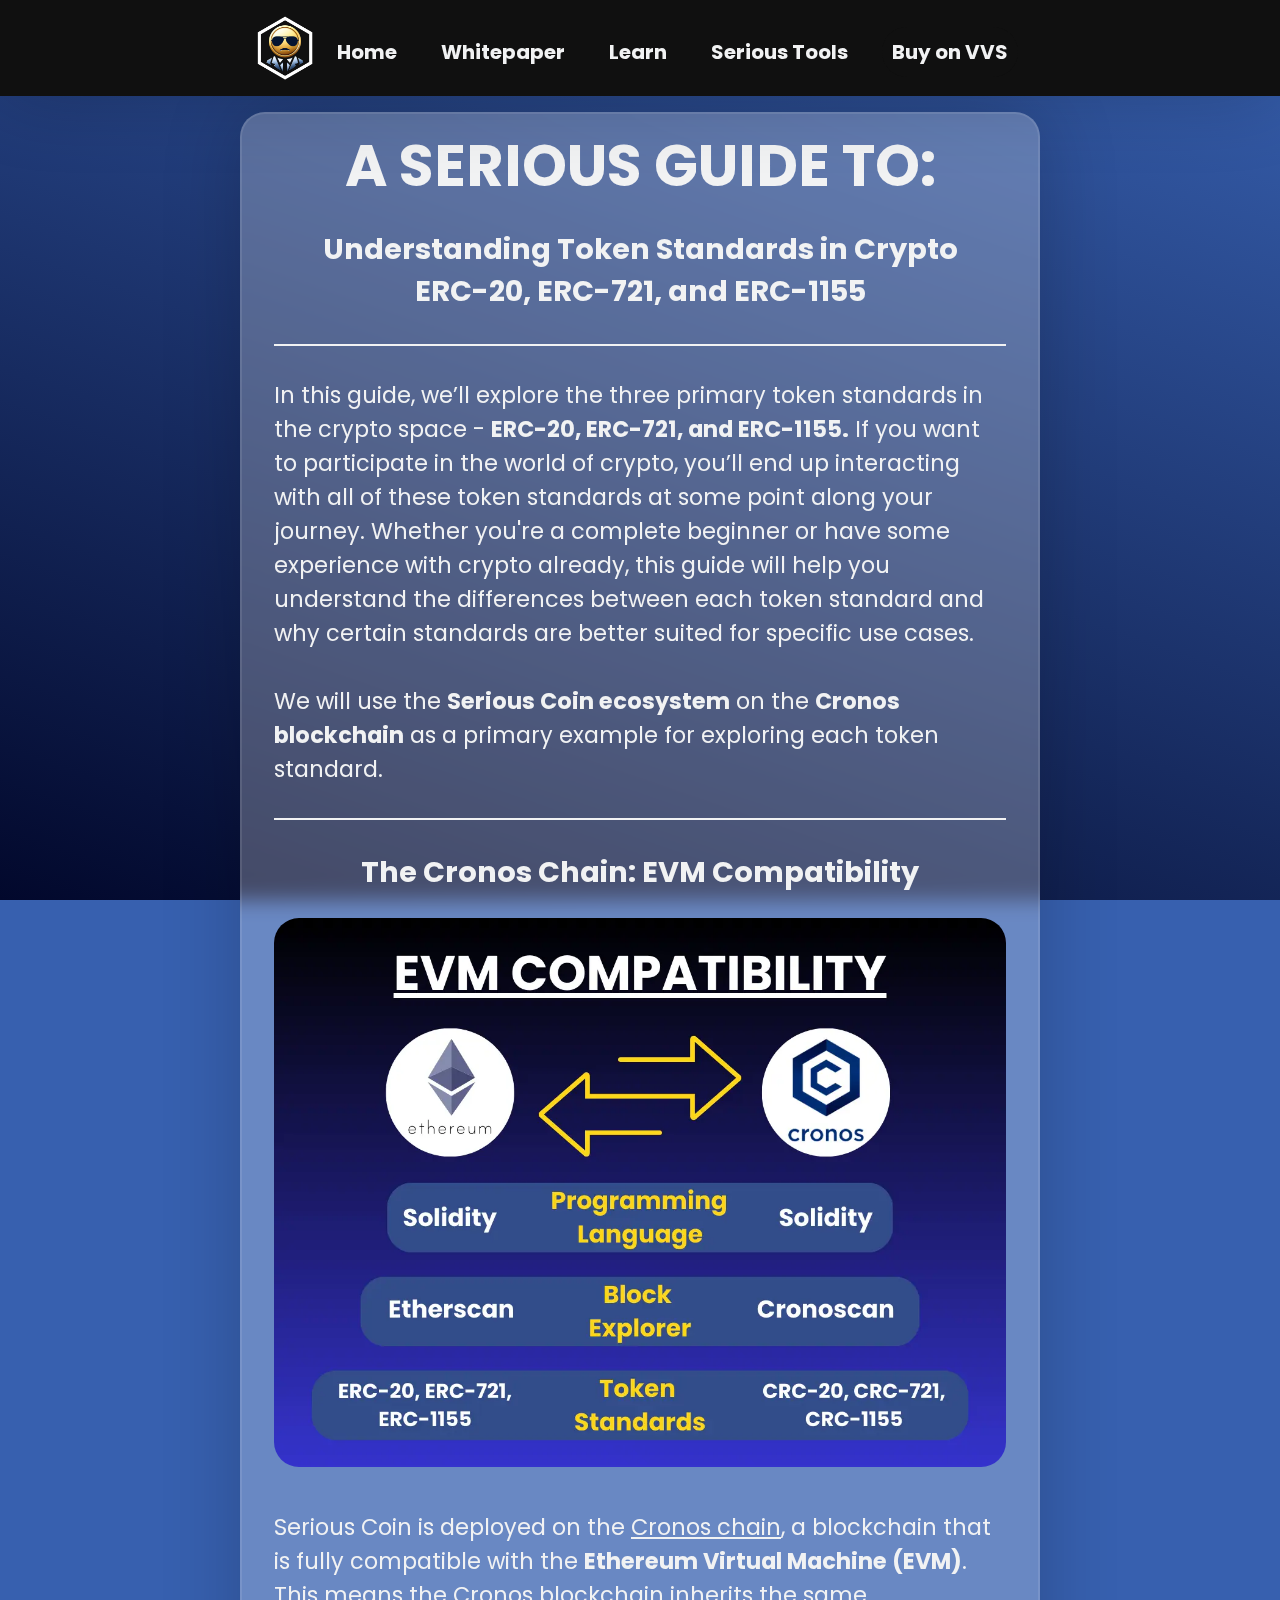
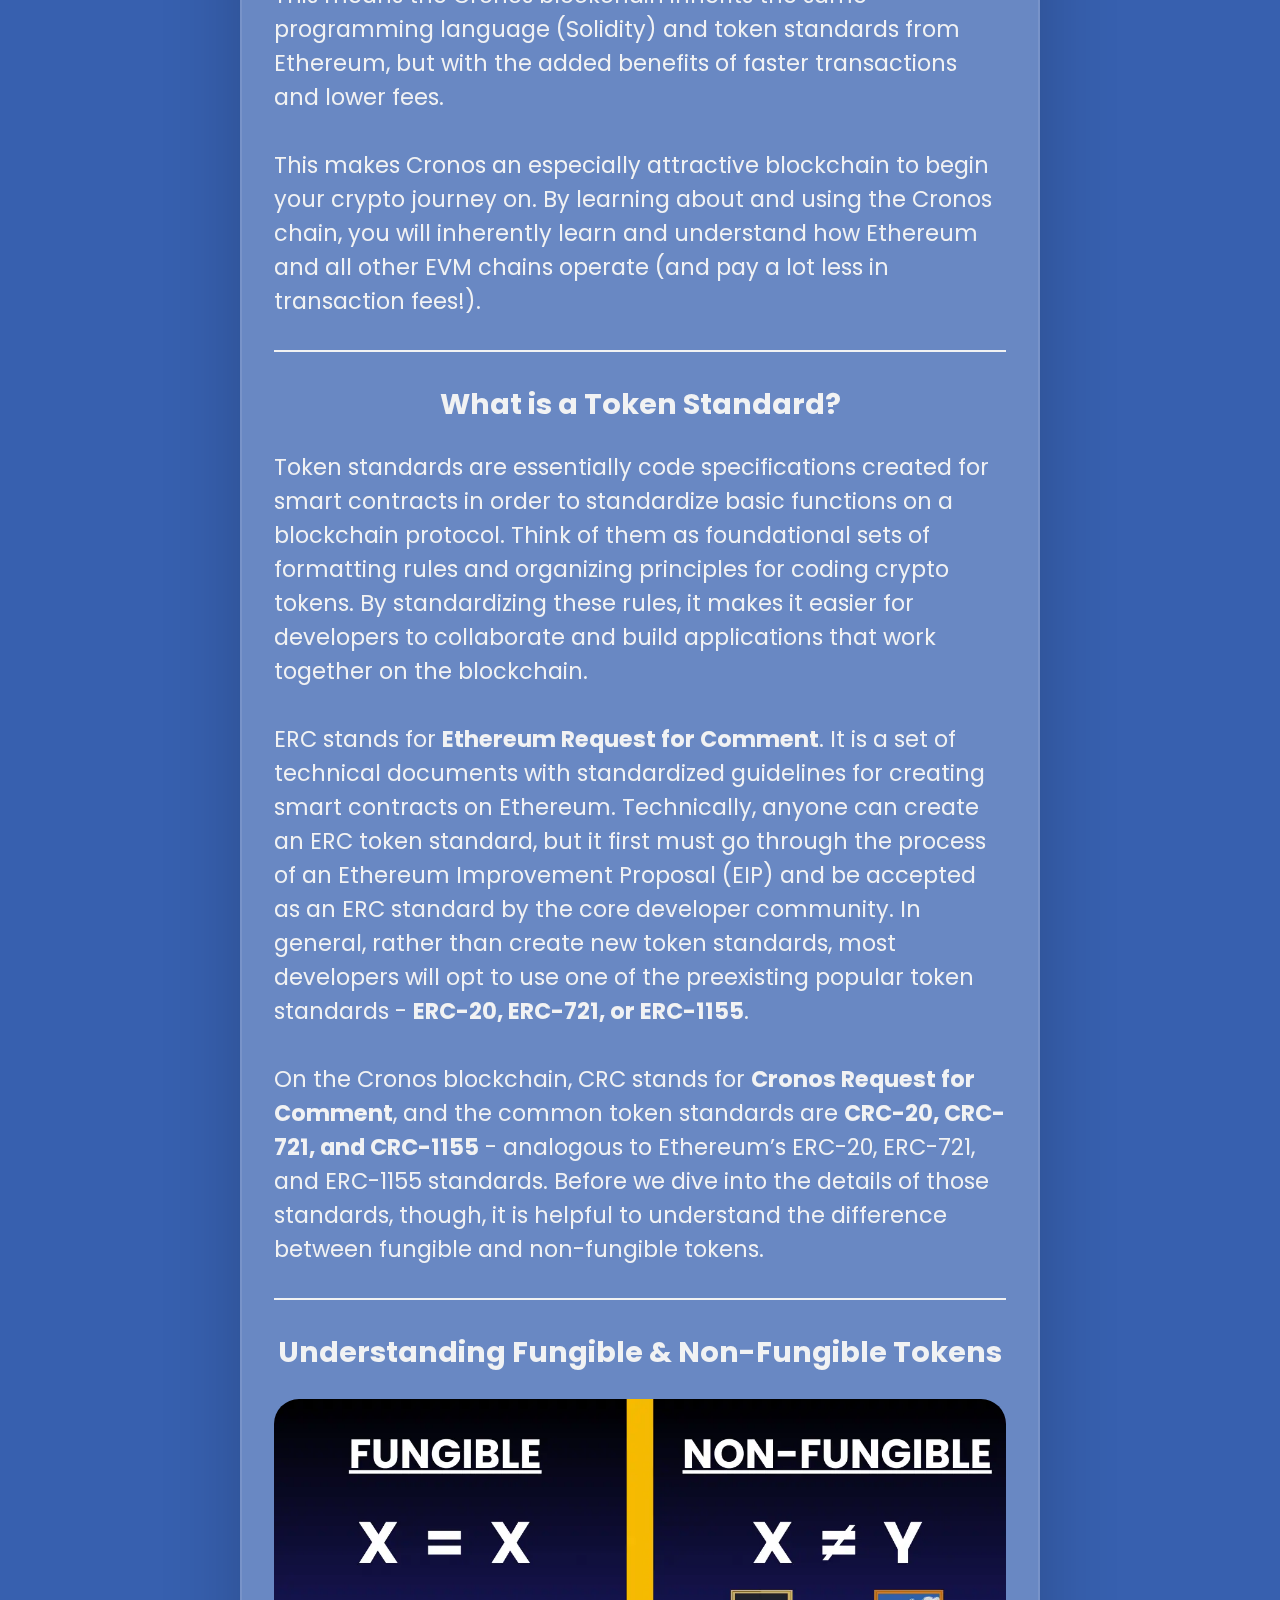
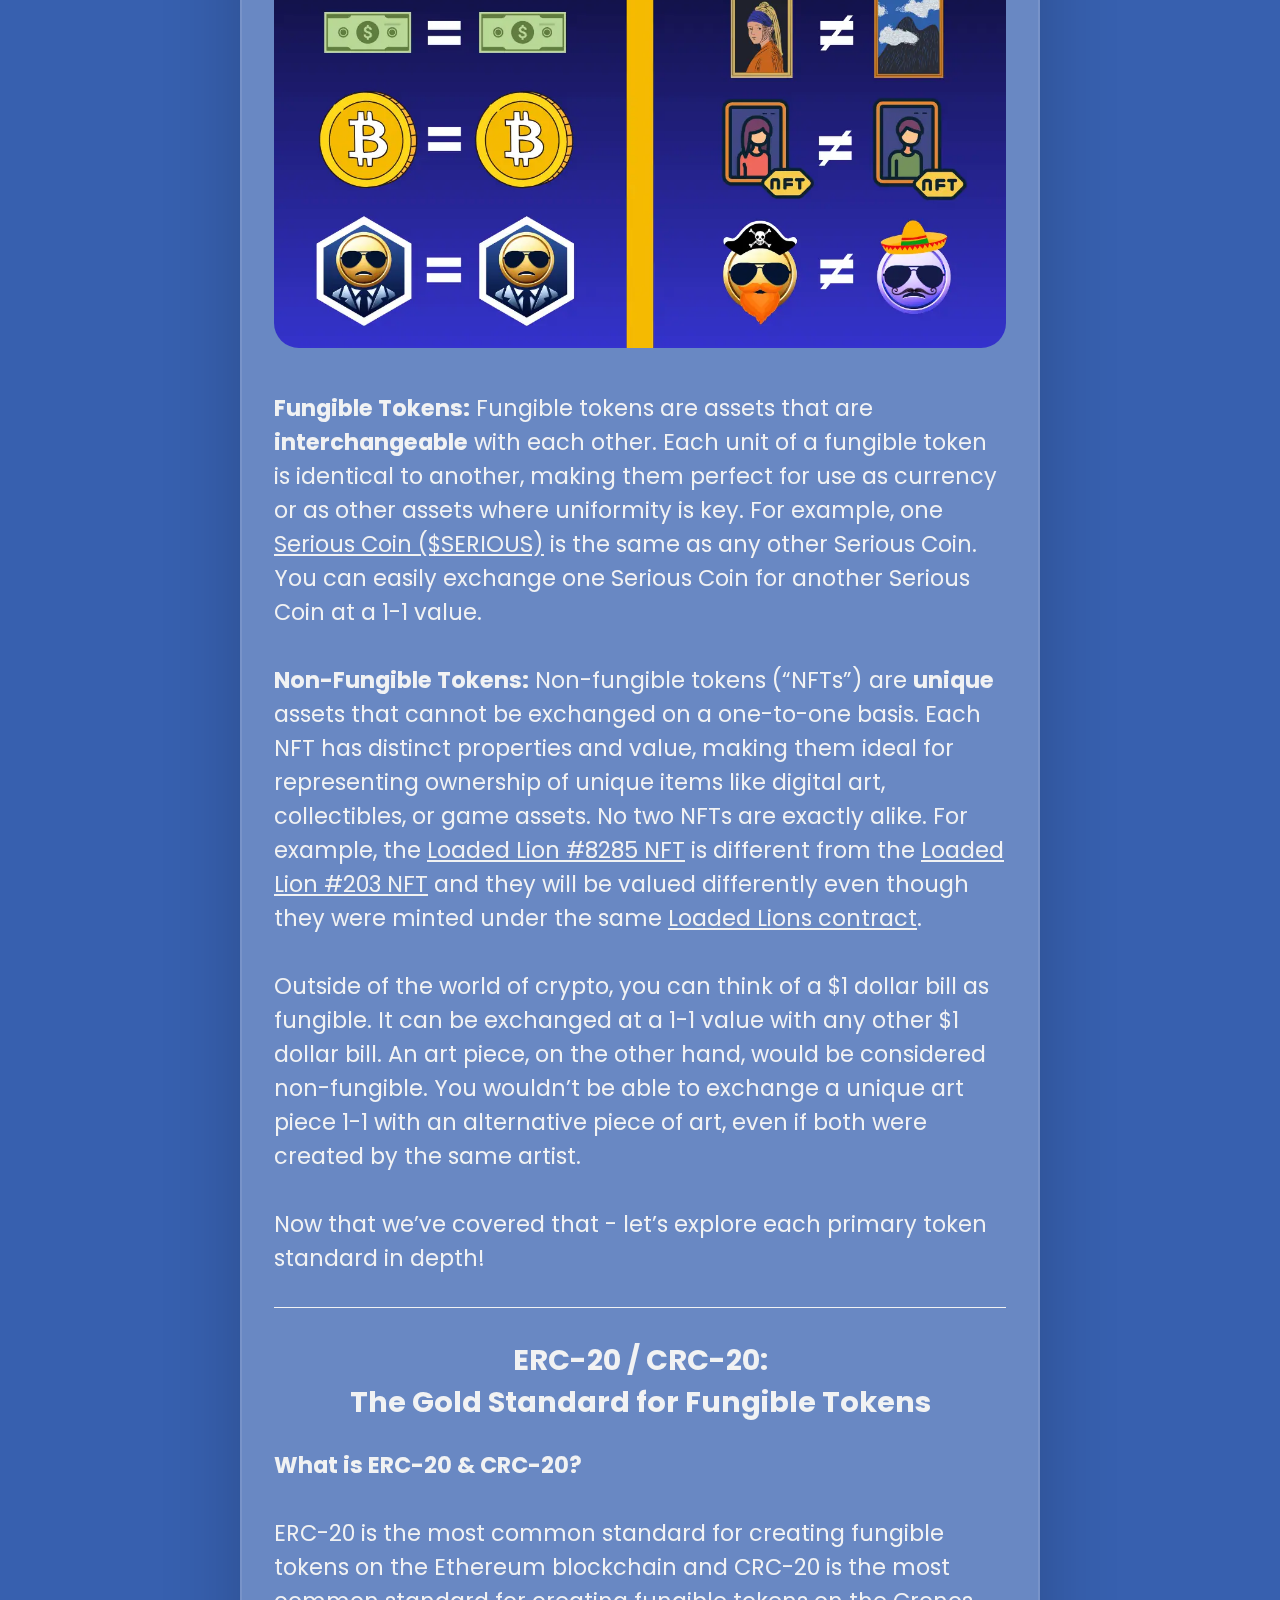
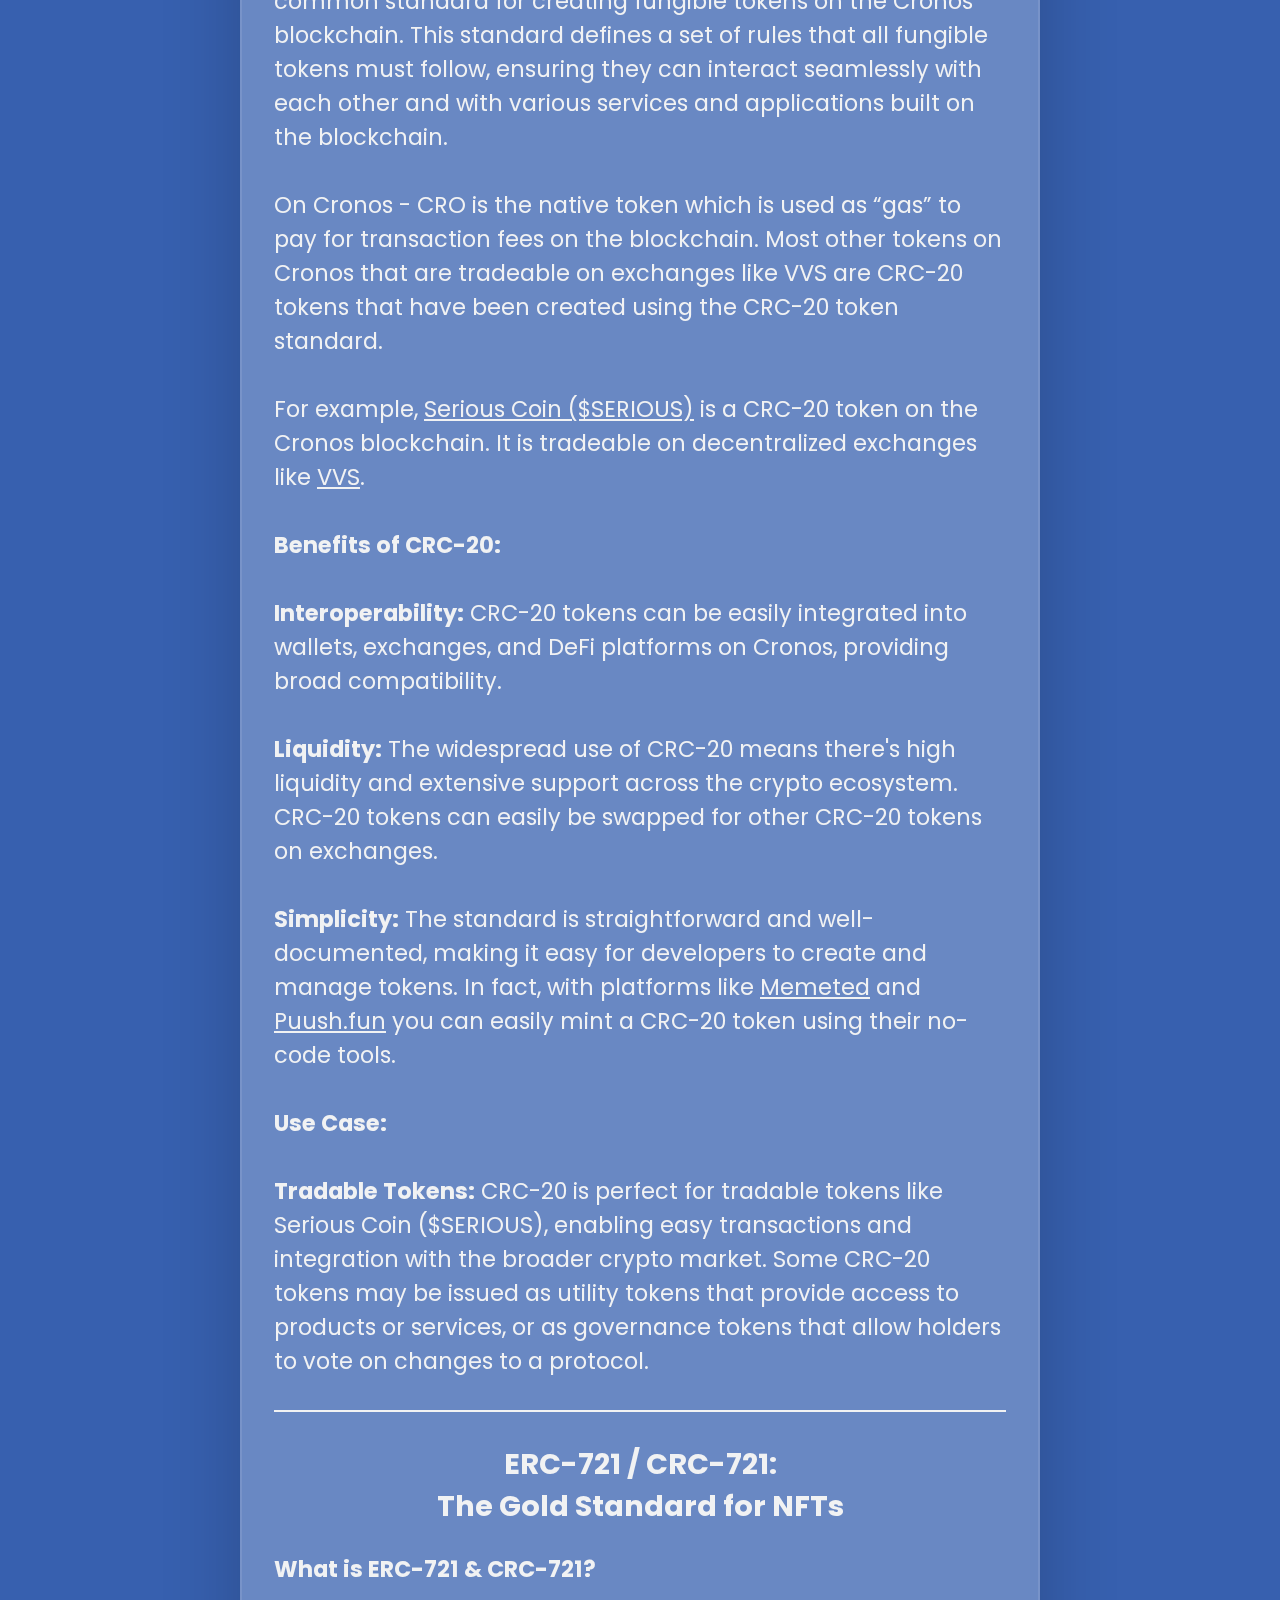
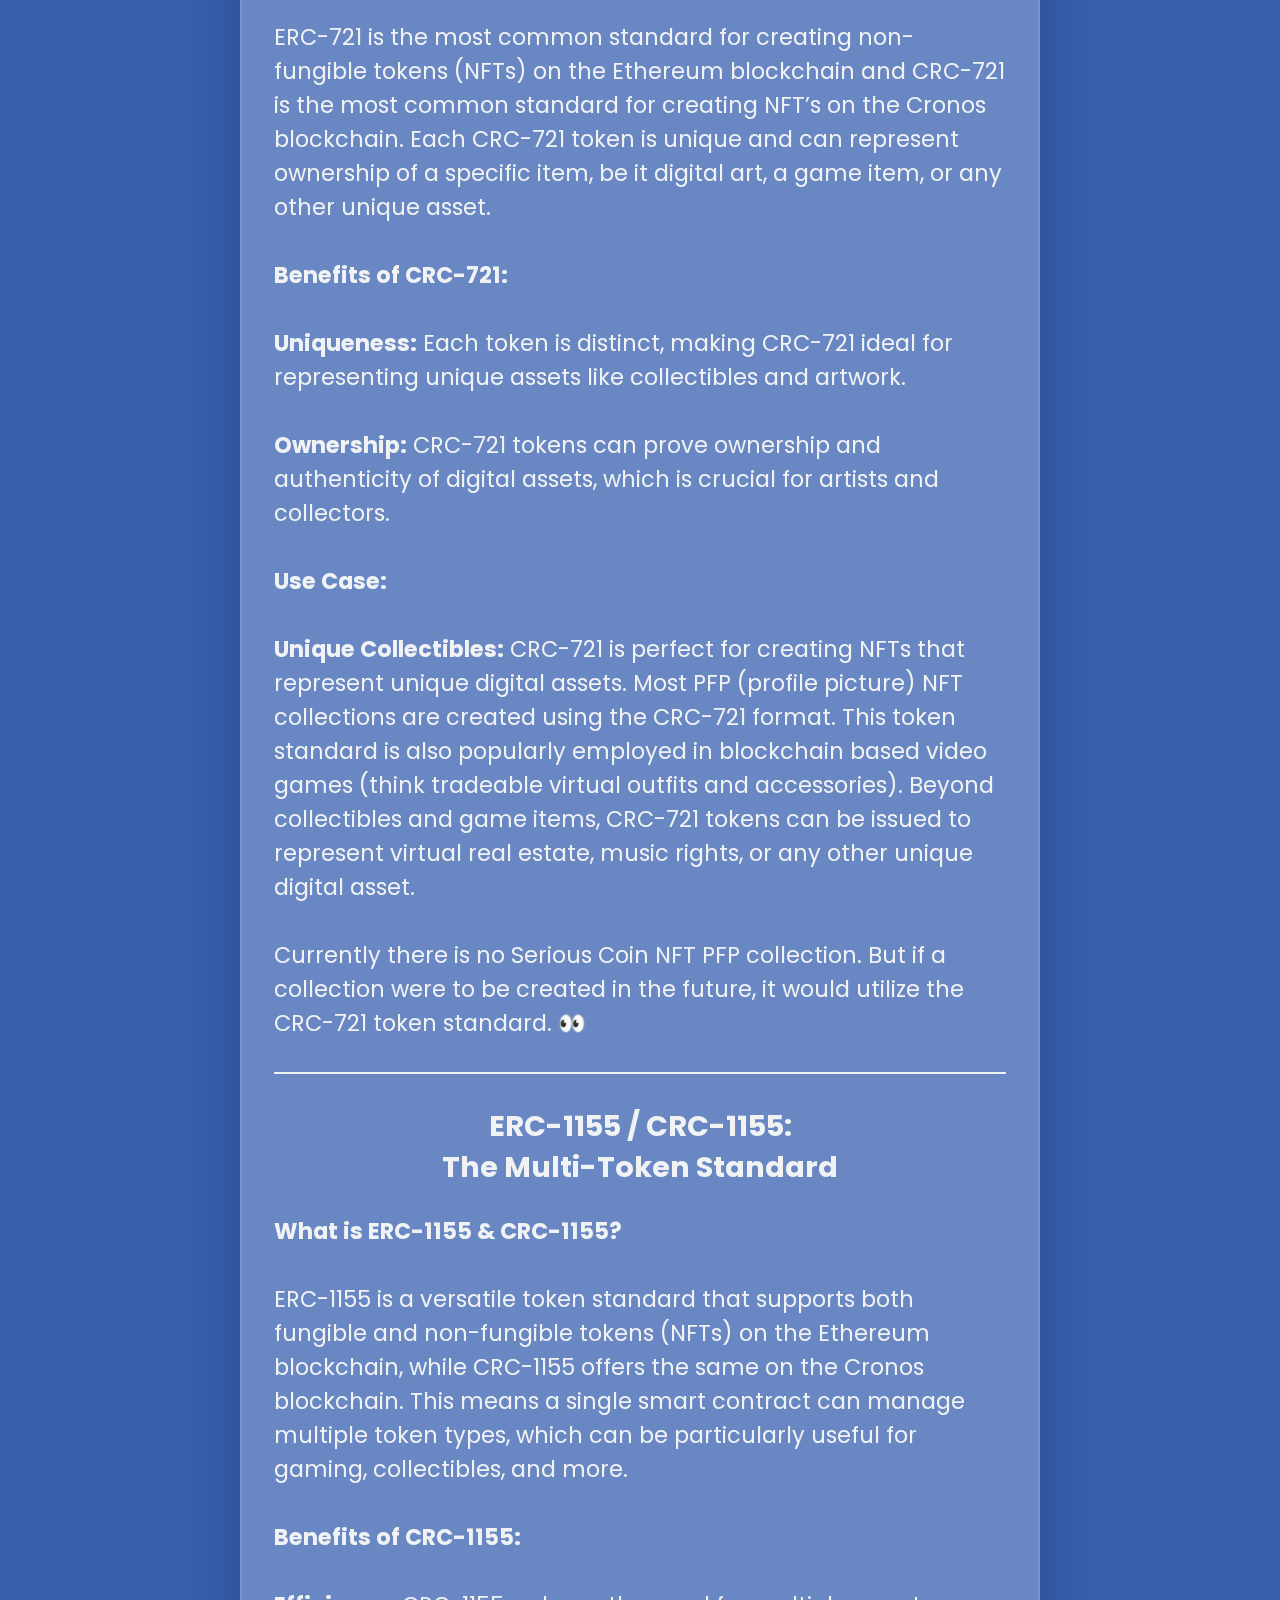
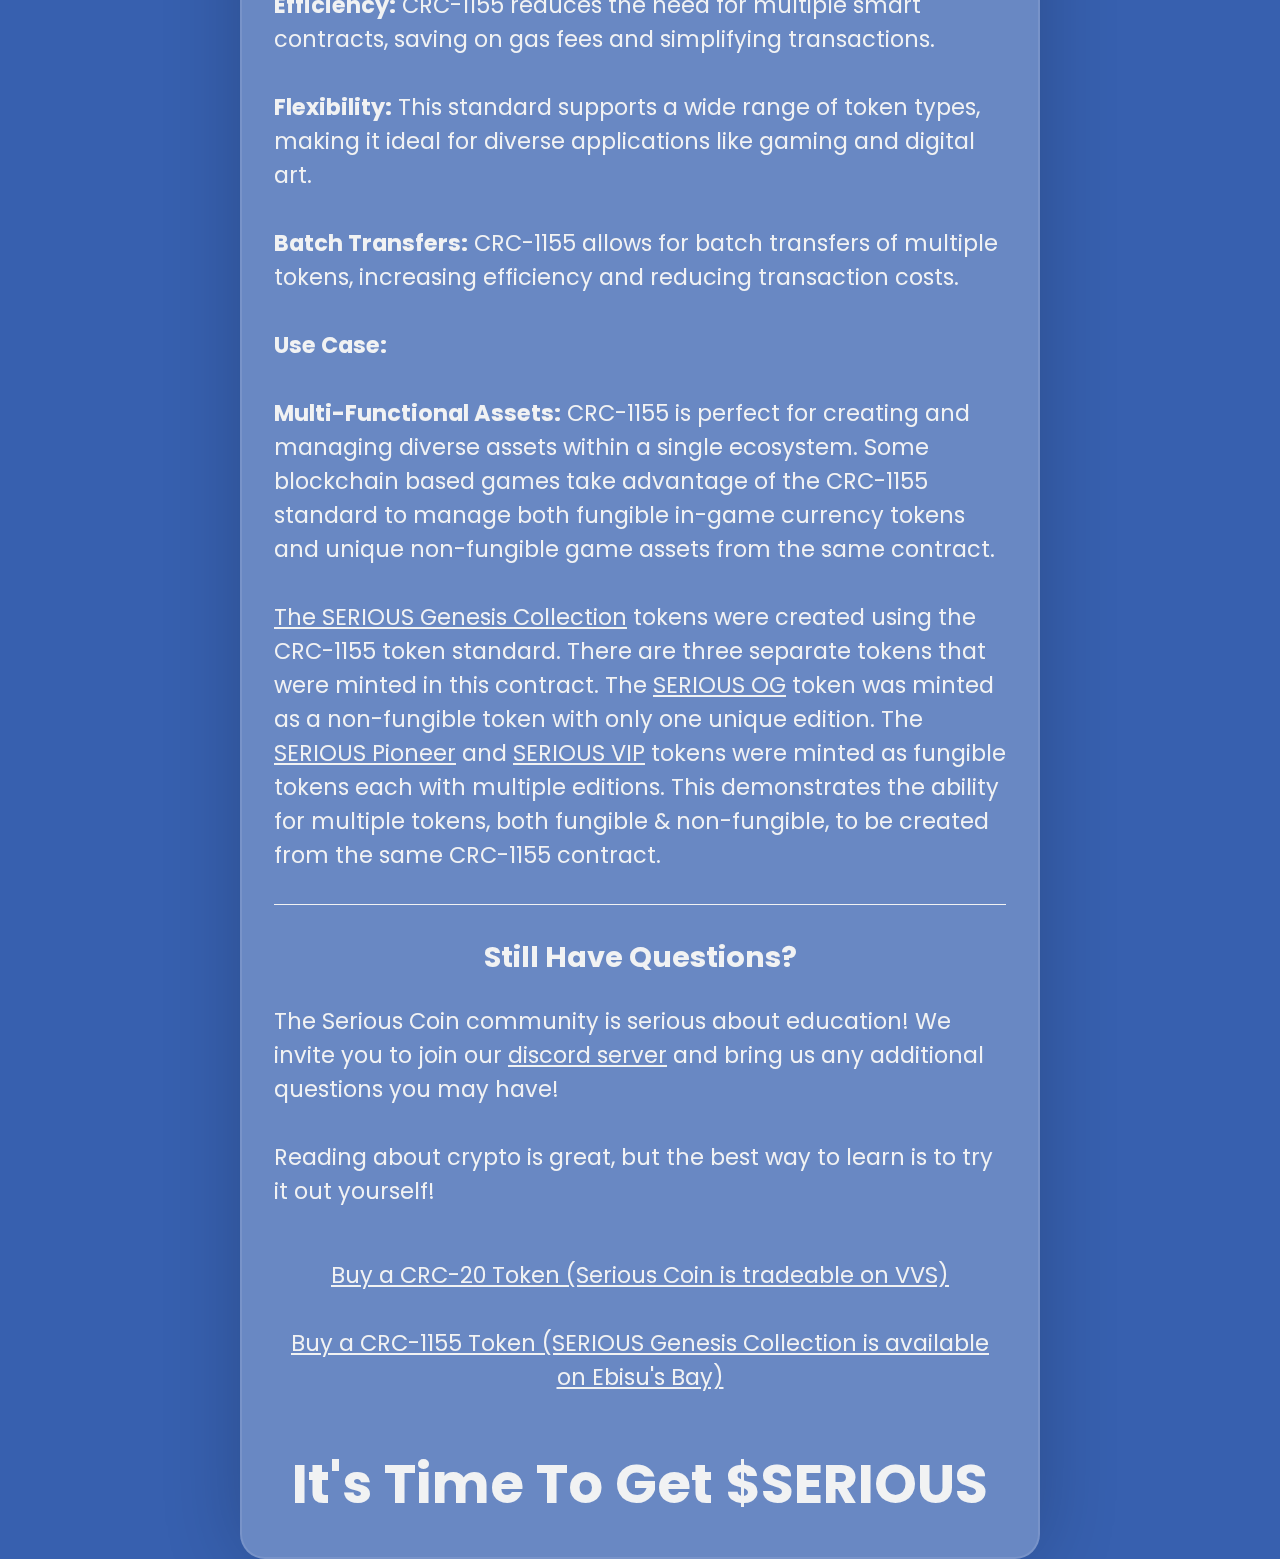
==== learn/index.html @ 3f3d58c5 "Serious Website V2.8" ====
<!DOCTYPE html>
<html lang="en">
  <head>
        <meta charset="UTF-8">
        <meta http-equiv="X-UA-Compatible" content="IE=edge">
        <meta name="viewport" content="width=device-width, initial-scale=1.0">
        <title>Serious Coin</title>

        <!-- Favicon -->
        <link rel="shortcut icon" type="image/x-icon" href="/assets/favicon_io/favicon.ico">
        <!-- Google Fonts -->
        <link href="https://fonts.googleapis.com/css2?family=Poppins:ital,wght@0,300;0,400;0,700;0,800;1,300;1,400;1,700;1,800&display=swap" rel="stylesheet">
        <!-- Google Material Icons -->
        <link rel="stylesheet" href="https://fonts.googleapis.com/css2?family=Material+Symbols+Outlined:opsz,wght,FILL,GRAD@20..48,100..700,0..1,-50..200" />
        <!-- Personal CSS -->
        <link rel="stylesheet" href="/style.css">
  </head>

  <body>
        <!-- NAVIGATION -->
        <nav>
        <a href="/"><img src="/assets/Serious-Web.webp" class="logo"/></a>
        <!-- NAV LINKS -->
        <ul>
            <li class="mobile-nav-links"><a href="/">Home</a></li>
            <li class="mobile-nav-links"><a href="/whitepaper">Whitepaper</a></li>
            <li class="mobile-nav-links active"><a href="/learn">Learn</a></li>
            <li class="mobile-nav-links"><a href="/nft-viewer">NFT Viewer (Beta)</a></li>
            <li class="mobile-nav-links"><a href="/meme-toolkit">Meme Toolkit</a></li>

            <li class="desktop-nav-links"><a href="/">Home</a></li>
            <li class="desktop-nav-links"><a href="/whitepaper">Whitepaper</a></li>
            <li class="desktop-nav-links active"><a href="/learn">Learn</a></li>
            <li class="dropdown">
                <a href="#" class="desktop-nav-links">Serious Tools</a>
                <ul class="dropdown-content">
                    <li><a href="/nft-viewer">NFT Viewer (Beta)</a></li>
                    <li><a href="/meme-toolkit">Meme Toolkit</a></li>
                </ul>
            </li>
            <li class="desktop-nav-links"><a href="https://vvs.finance/swap?inputCurrency=CRO&outputCurrency=0x7E575f50777f5096f323EB063fD80BA447627060" target="_blank" class="glow-on-hover">Buy on VVS</a></li>
        </ul>
        <!-- MOBILE BURGER MENU -->
        <a href="https://vvs.finance/swap?inputCurrency=CRO&outputCurrency=0x7E575f50777f5096f323EB063fD80BA447627060" target="_blank" class=" mobile-nav-buy">Buy on VVS</a>
        <div class="burger">
            <div class="line1"></div>
            <div class="line2"></div>
            <div class="line3"></div>
        </div>
        </nav>

        <div class="page-background"></div>

        <div class="page">
            <div class="whitepaper-section">
                <div class="whitepaper-container">
                    <div class="tokenstandards-title">
                        <h1>A SERIOUS GUIDE TO:</h1>
                        <br>
                        <p><b>Understanding Token Standards in Crypto<br>ERC-20, ERC-721, and ERC-1155</b></p>
                    </div>
                    <div class="whitepaper-divider"></div>
                    <div class="introduction-text">
                        In this guide, we’ll explore the three primary token standards in the crypto space - <b>ERC-20, ERC-721, and ERC-1155.</b>
                        If you want to participate in the world of crypto, you’ll end up interacting with all of these token standards at some point along your journey.
                        Whether you're a complete beginner or have some experience with crypto already, this guide will help you understand the differences between each token standard and why certain standards are better suited for specific use cases.
                        <br><br>
                        We will use the <b>Serious Coin ecosystem</b> on the <b>Cronos blockchain</b> as a primary example for exploring each token standard. 
                    </div>
                    <div class="whitepaper-divider"></div>
                    <div class="tokenstandards-title">
                        <b>The Cronos Chain: EVM Compatibility</b>
                    </div>
                    <br>
                    <div class="introduction-text">
                        <img class="learn-image" src="/assets/serious-learn-evmcompatibility.webp">
                        <br><br>
                        Serious Coin is deployed on the <a href="https://cronos.org/" target="_blank">Cronos chain</a>, a blockchain that is fully compatible with the <b>Ethereum Virtual Machine (EVM)</b>.
                        This means the Cronos blockchain inherits the same programming language (Solidity) and token standards from Ethereum, but with the added benefits of faster transactions and lower fees. 
                        <br><br>
                        This makes Cronos an especially attractive blockchain to begin your crypto journey on.
                        By learning about and using the Cronos chain, you will inherently learn and understand how Ethereum and all other EVM chains operate (and pay a lot less in transaction fees!). 
                    </div>
                    <div class="whitepaper-divider"></div>
                    <div class="tokenstandards-title">
                        <b>What is a Token Standard?</b>
                    </div>
                    <br>
                    <div class="introduction-text">
                        Token standards are essentially code specifications created for smart contracts in order to standardize basic functions on a blockchain protocol.
                        Think of them as foundational sets of formatting rules and organizing principles for coding crypto tokens.
                        By standardizing these rules, it makes it easier for developers to collaborate and build applications that work together on the blockchain. 
                        <br><br>
                        ERC stands for <b>Ethereum Request for Comment</b>.
                        It is a set of technical documents with standardized guidelines for creating smart contracts on Ethereum.
                        Technically, anyone can create an ERC token standard, but it first must go through the process of an Ethereum Improvement Proposal (EIP) and be accepted as an ERC standard by the core developer community.
                        In general, rather than create new token standards, most developers will opt to use one of the preexisting popular token standards - <b>ERC-20, ERC-721, or ERC-1155</b>. 
                        <br><br>
                        On the Cronos blockchain, CRC stands for <b>Cronos Request for Comment</b>, and the common token standards are <b>CRC-20, CRC-721, and CRC-1155</b> - analogous to Ethereum’s ERC-20, ERC-721, and ERC-1155 standards.
                        Before we dive into the details of those standards, though, it is helpful to understand the difference between fungible and non-fungible tokens. 
                    </div>
                    <div class="whitepaper-divider"></div>
                    <div class="tokenstandards-title">
                        <b>Understanding Fungible & Non-Fungible Tokens</b>
                    </div>
                    <br>
                    <div class="introduction-text">
                        <img class="learn-image" src="/assets/serious-learn-fungibility.webp">
                        <br><br>
                        <b>Fungible Tokens:</b> Fungible tokens are assets that are <b>interchangeable</b> with each other.
                        Each unit of a fungible token is identical to another, making them perfect for use as currency or as other assets where uniformity is key.
                        For example, one <a href="https://cronoscan.com/token/0x7e575f50777f5096f323eb063fd80ba447627060" target="_blank">Serious Coin ($SERIOUS)</a> is the same as any other Serious Coin. You can easily exchange one Serious Coin for another Serious Coin at a 1-1 value.
                        <br><br>
                        <b>Non-Fungible Tokens:</b> Non-fungible tokens (“NFTs”) are <b>unique</b> assets that cannot be exchanged on a one-to-one basis.
                        Each NFT has distinct properties and value, making them ideal for representing ownership of unique items like digital art, collectibles, or game assets.
                        No two NFTs are exactly alike. For example, the <a href="https://cronoscan.com/nft/0xea1635a0e9344d933df42c0fd494d39bce865dc4/8285" target="_blank">Loaded Lion #8285 NFT</a> is different from the <a href="https://cronoscan.com/nft/0xea1635a0e9344d933df42c0fd494d39bce865dc4/203" target="_blank">Loaded Lion #203 NFT</a> and they will be valued differently even though they were minted under the same <a href="https://cronoscan.com/token/0xea1635a0e9344d933df42c0fd494d39bce865dc4" target="_blank">Loaded Lions contract</a>.
                        <br><br>
                        Outside of the world of crypto, you can think of a $1 dollar bill as fungible.
                        It can be exchanged at a 1-1 value with any other $1 dollar bill. An art piece, on the other hand, would be considered non-fungible.
                        You wouldn’t be able to exchange a unique art piece 1-1 with an alternative piece of art, even if both were created by the same artist. 
                        <br><br>
                        Now that we’ve covered that - let’s explore each primary token standard in depth!
                    </div>
                    <div class="whitepaper-divider"></div>
                    <div class="tokenstandards-title">
                        <b>ERC-20 / CRC-20:<br>The Gold Standard for Fungible Tokens</b>
                    </div>
                    <br>
                    <div class="introduction-text">
                        <b>What is ERC-20 & CRC-20?</b>
                        <br><br>
                        ERC-20 is the most common standard for creating fungible tokens on the Ethereum blockchain and CRC-20 is the most common standard for creating fungible tokens on the Cronos blockchain.
                        This standard defines a set of rules that all fungible tokens must follow, ensuring they can interact seamlessly with each other and with various services and applications built on the blockchain.
                        <br><br>
                        On Cronos - CRO is the native token which is used as “gas” to pay for transaction fees on the blockchain.
                        Most other tokens on Cronos that are tradeable on exchanges like VVS are CRC-20 tokens that have been created using the CRC-20 token standard.
                        <br><br>
                        For example, <a href="https://cronoscan.com/token/0x7e575f50777f5096f323eb063fd80ba447627060" target="_blank">Serious Coin ($SERIOUS)</a> is a CRC-20 token on the Cronos blockchain.
                        It is tradeable on decentralized exchanges like <a href="https://vvs.finance/swap?inputCurrency=CRO&outputCurrency=0x7E575f50777f5096f323EB063fD80BA447627060" target="_blank">VVS</a>. 
                        <br><br>
                        <b>Benefits of CRC-20:</b>
                        <br><br>
                        <b>Interoperability:</b> CRC-20 tokens can be easily integrated into wallets, exchanges, and DeFi platforms on Cronos, providing broad compatibility.
                        <br><br>
                        <b>Liquidity:</b> The widespread use of CRC-20 means there's high liquidity and extensive support across the crypto ecosystem. CRC-20 tokens can easily be swapped for other CRC-20 tokens on exchanges.
                        <br><br>
                        <b>Simplicity:</b> The standard is straightforward and well-documented, making it easy for developers to create and manage tokens. In fact, with platforms like <a href="https://minted.network/memeted/" target="_blank">Memeted</a> and <a href="https://www.puush.fun/" target="_blank">Puush.fun</a> you can easily mint a CRC-20 token using their no-code tools.
                        <br><br>
                        <b>Use Case:</b>
                        <br><br>
                        <b>Tradable Tokens:</b> CRC-20 is perfect for tradable tokens like Serious Coin ($SERIOUS), enabling easy transactions and integration with the broader crypto market.
                        Some CRC-20 tokens may be issued as utility tokens that provide access to products or services, or as governance tokens that allow holders to vote on changes to a protocol. 
                    </div>
                    <div class="whitepaper-divider"></div>
                    <div class="tokenstandards-title">
                        <b>ERC-721 / CRC-721:<br>The Gold Standard for NFTs</b>
                    </div>
                    <br>
                    <div class="introduction-text">
                        <b>What is ERC-721 & CRC-721?</b>
                        <br><br>
                        ERC-721 is the most common standard for creating non-fungible tokens (NFTs) on the Ethereum blockchain and CRC-721 is the most common standard for creating NFT’s on the Cronos blockchain.
                        Each CRC-721 token is unique and can represent ownership of a specific item, be it digital art, a game item, or any other unique asset.
                        <br><br>
                        <b>Benefits of CRC-721:</b>
                        <br><br>
                        <b>Uniqueness:</b> Each token is distinct, making CRC-721 ideal for representing unique assets like collectibles and artwork.
                        <br><br>
                        <b>Ownership:</b> CRC-721 tokens can prove ownership and authenticity of digital assets, which is crucial for artists and collectors.
                        <br><br>
                        <b>Use Case:</b>
                        <br><br>
                        <b>Unique Collectibles:</b> CRC-721 is perfect for creating NFTs that represent unique digital assets. Most PFP (profile picture) NFT collections are created using the CRC-721 format. This token standard is also popularly employed in blockchain based video games (think tradeable virtual outfits and accessories). Beyond collectibles and game items, CRC-721 tokens can be issued to represent virtual real estate, music rights, or any other unique digital asset.
                        <br><br>
                        Currently there is no Serious Coin NFT PFP collection. But if a collection were to be created in the future, it would utilize the CRC-721 token standard. 👀
                    </div>
                    <div class="whitepaper-divider"></div>
                    <div class="tokenstandards-title">
                        <b>ERC-1155 / CRC-1155:<br>The Multi-Token Standard</b>
                    </div>
                    <br>
                    <div class="introduction-text">
                        <b>What is ERC-1155 & CRC-1155?</b>
                        <br><br>
                        ERC-1155 is a versatile token standard that supports both fungible and non-fungible tokens (NFTs) on the Ethereum blockchain, while CRC-1155 offers the same on the Cronos blockchain.
                        This means a single smart contract can manage multiple token types, which can be particularly useful for gaming, collectibles, and more.
                        <br><br>
                        <b>Benefits of CRC-1155:</b>
                        <br><br>
                        <b>Efficiency:</b> CRC-1155 reduces the need for multiple smart contracts, saving on gas fees and simplifying transactions.
                        <br><br>
                        <b>Flexibility:</b> This standard supports a wide range of token types, making it ideal for diverse applications like gaming and digital art.
                        <br><br>
                        <b>Batch Transfers:</b> CRC-1155 allows for batch transfers of multiple tokens, increasing efficiency and reducing transaction costs.
                        <br><br>
                        <b>Use Case:</b>
                        <br><br>
                        <b>Multi-Functional Assets:</b> CRC-1155 is perfect for creating and managing diverse assets within a single ecosystem. Some blockchain based games take advantage of the CRC-1155 standard to manage both fungible in-game currency tokens and unique non-fungible game assets from the same contract.
                        <br><br>
                        <a href="https://cronos.nftscan.com/0x4dd46c54e2344e8d9ee9a054b2e13f2ceb1f7125?module=NFTs" target="_blank">The SERIOUS Genesis Collection</a> tokens were created using the CRC-1155 token standard.
                        There are three separate tokens that were minted in this contract.
                        The <a href="https://cronos.nftscan.com/0x4dd46c54e2344e8d9ee9a054b2e13f2ceb1f7125/3" target="_blank">SERIOUS OG</a> token was minted as a non-fungible token with only one unique edition.
                        The <a href="https://cronos.nftscan.com/0x4dd46c54e2344e8d9ee9a054b2e13f2ceb1f7125/1" target="_blank">SERIOUS Pioneer</a> and <a href="https://cronos.nftscan.com/0x4dd46c54e2344e8d9ee9a054b2e13f2ceb1f7125/2" target="_blank">SERIOUS VIP</a> tokens were minted as fungible tokens each with multiple editions.
                        This demonstrates the ability for multiple tokens, both fungible & non-fungible, to be created from the same CRC-1155 contract. 
                        <!--
                        <br><br>
                        The SERIOUS Genesis Collection is tradeable on NFT marketplaces like <a href="https://app.ebisusbay.com/" target="_blank">Ebisu's Bay</a> and <a href="https://minted.network/" target="_blank">Minted</a>.
                        -->
                    </div>
                    <div class="whitepaper-divider"></div>
                    <div class="tokenstandards-title">
                        <b>Still Have Questions?</b>
                    </div>
                    <br>
                    <div class="introduction-text">
                        The Serious Coin community is serious about education! We invite you to join our <a href="https://discord.com/invite/8gzry5nnkn" target="_blank">discord server</a> and bring us any additional questions you may have! 
                        <br><br>
                        Reading about crypto is great, but the best way to learn is to try it out yourself! 
                    </div>
                    <br><br>
                    <div class="final-links">
                        <a href="https://vvs.finance/swap?inputCurrency=CRO&outputCurrency=0x7E575f50777f5096f323EB063fD80BA447627060" target="_blank">Buy a CRC-20 Token (Serious Coin is tradeable on VVS)</a>
                        <br><br>
                        <a href="https://app.ebisusbay.com/" target="_blank">Buy a CRC-1155 Token (SERIOUS Genesis Collection is available on Ebisu's Bay)</a>
                    </div>
                    <br><br>
                    <div class="its-time-to-get-serious">
                        <b>It's Time To Get $SERIOUS</b>
                    </div>
                </div>
            </div>
        </div>

        <!-- Personal JS -->
        <script src="/app.js"></script>

    </body>
</html>
---- style.css ----
* {
  margin: 0;
  padding: 0;
  box-sizing: border-box;
  font-family: 'Poppins', sans-serif;
}
body {
  background-color: #3760af;
}

/*
.standard-container {
  padding: 2em;
  background: rgba(255, 255, 255, 0.25);
  border: 2px solid rgba(255, 255, 255, 0.1);
  box-shadow: 0 0 80px rgba(0, 0, 0, 0.2);
  backdrop-filter: blur(10px);
  border-radius: 25px;
  max-width: 800px;
  height: auto;
  overflow: hidden;
}
*/

/* Navigation Start */
  nav{
    position: fixed;
    display: flex;
    /* background: rgba(0, 0, 0, 0.5); */
    background: #101010;
    box-shadow: 0 0 80px rgba(0, 0, 0, 0.2);
    backdrop-filter: blur(10px);
    padding: 1rem 2.5rem;
    align-items: center;
    justify-content: center;
    width: 100%;
    height: 6em;
    flex-wrap: wrap;
    z-index: 99;
    transition: all 300ms ease-in-out;
  }
  .logo{
    cursor: pointer;
    max-height: 64px;
  }
  .mobile-nav-links {
    display: none;
  }

  nav ul li {
    display: inline-block;
    list-style: none;
    margin: 10px 10px;
  }

  nav ul li a {
    color: rgba(241, 242, 243, 0.75);
    text-decoration: none;
    font-weight: bold;
    font-size: 20px;
    padding: 0.5em;
    position: relative;
    transition: 0.25s;
  }

  nav ul li a.active {
    color: rgba(241, 242, 243, 1.0);
  }

  nav ul li a:hover {
    color: rgba(241, 242, 243, 1.0);
  }

  .dropdown {
    position: relative;
    display: inline-block;
  }

  .dropdown-content {
    display: block;
    opacity: 0;
    max-height: 0;
    overflow: hidden;
    position: absolute;
    background-color: #101010;
    box-shadow: 0 0 80px rgba(0, 0, 0, 0.2);
    min-width: fit-content;
    z-index: 1;
    left: 50%;
    transform: translateX(-50%);
    text-align: center;
    padding-top: 0;
    transition: all 0.3s ease-in-out;
  }

  .dropdown-content li {
    display: block;
    text-wrap: nowrap;
  }

  .dropdown-content li a {
    color: rgba(241, 242, 243, 0.75);
    padding: 12px 16px;
    text-decoration: none;
    display: block;
  }

  .dropdown-content li a:hover {
    background-color: rgba(241, 242, 243, 0.1);
    color: rgba(241, 242, 243, 1.0);
  }

  /* Dropdown content hover state */
  .dropdown:hover .dropdown-content {
    opacity: 1;
    max-height: 200px; /* Adjust based on the number of items */
    padding-top: 20px;
  }

  .dropdown:hover a {
    color: rgba(241, 242, 243, 1.0);
  }

  .mobile-nav-buy {
    display: none;
    border: none;
    outline: none;
    background: #101010;
    cursor: pointer;
    position: relative;
    z-index: 0;
    border-radius: 500px;
  }

  .mobile-nav-buy:before {
    content: '';
    background: linear-gradient(45deg, #ff0000, #ff7300, #fffb00, #48ff00, #00ffd5, #002bff, #7a00ff, #ff00c8, #ff0000);
    position: absolute;
    top: -2px;
    left: -2px;
    background-size: 400%;
    z-index: -1;
    filter: blur(5px);
    width: calc(100% + 4px);
    height: calc(100% + 4px);
    animation: glowing 20s linear infinite;
    opacity: 1; /* Set opacity to 1 */
    border-radius: 500px;
  }

  .mobile-nav-buy:active {
    color: #f1f2f3;
  }

  .mobile-nav-buy:active:after {
    background: #101010;
  }

  .mobile-nav-buy:after {
    z-index: -1;
    content: '';
    position: absolute;
    width: 100%;
    height: 100%;
    background: #101010;
    left: 0;
    top: 0;
    border-radius: 500px;
  }

  .burger{
    display: none;
    z-index: 10;
  }
  .burger div{
    width: 25px;
    height: 3px;
    background-color: #f1f2f3;
    margin: 5px;
    transition: all 0.3s ease-in-out;
  }
  .nav-active{
    transform: translateX(0%);
  }

  @keyframes navLinkFade{
    from{
      opacity: 0;
      transform: translateY(-20px);
    }
    to{
      opacity: 1;
      transform: translateY(0px);
    }
  }
  .toggle .line1{
    transform: rotate(-45deg) translate(-5px,6px);
  }
  .toggle .line2{
    opacity: 0;
  }
  .toggle .line3{
    transform: rotate(45deg) translate(-5px,-6px);
  }

  /* Hide Navigation On Scroll Start */
    .scroll-down nav {
      transform: translate3d(0, -100%, 0);
    }
    .scroll-up nav {
      filter: drop-shadow(0 -10px 20px #00000066);
    }
    .menu-is-open {
      overflow: hidden;
    }
    .menu-is-open nav {
      filter: none;
    }
  /* Hide Navigation On Scroll End */

  .glow-on-hover {
    display: block;
    border: none;
    outline: none;
    background: #101010;
    cursor: pointer;
    position: relative;
    z-index: 0;
    border-radius: 500px;
  }

  .glow-on-hover:before {
    content: '';
    background: linear-gradient(45deg, #ff0000, #ff7300, #fffb00, #48ff00, #00ffd5, #002bff, #7a00ff, #ff00c8, #ff0000);
    position: absolute;
    top: -2px;
    left:-2px;
    background-size: 400%;
    z-index: -1;
    filter: blur(5px);
    width: calc(100% + 4px);
    height: calc(100% + 4px);
    animation: glowing 20s linear infinite;
    opacity: 0;
    transition: opacity .3s ease-in-out;
    border-radius: 500px;
  }

  .glow-on-hover:active {
    color: #f1f2f3;
  }

  .glow-on-hover:active:after {
    background: #101010;
  }

  .glow-on-hover:hover:before {
    opacity: 1;
  }

  .glow-on-hover:after {
    z-index: -1;
    content: '';
    position: absolute;
    width: 100%;
    height: 100%;
    background: #101010;
    left: 0;
    top: 0;
    border-radius: 500px;
  }

  @keyframes glowing {
    0% { background-position: 0 0; }
    50% { background-position: 400% 0; }
    100% { background-position: 0 0; }
  }
/* Navigation End */

  .page {
    height: 100%;
    width: 100%;
    padding-top: 6rem;
  }
  .page-background {
    position: fixed;
    background-image: linear-gradient(19deg, #02082c 0%, #3760af 100%);
    height: 100vh;
    width: 100vw;
    z-index: -1;
  }

/* Home Page Start */
  /* Landing Image Section Start */
    .landingimage-section {
      display: flex;
      padding: 2em;
      justify-content: center;
    }
    .landingimage {
      aspect-ratio: 1/1;
      /* width: 500px; */
      width: clamp(0.2rem, 56vw, 30rem); 
      transition: all .25s ease;
    }
  /* Landing Image Section Start */

  /* Tagline Section Start */
    .tagline-section {
      display: flex;
      padding: 2em;
      justify-content: center;
    }
    .tagline-container h1 {
      font-size: clamp(0.2rem, 6.4vw, 3.5rem);
      color: #f1f2f3;
      text-align: center;
      white-space: nowrap;
    }
  /* Tagline Section End */

  /* Social Media Section Start */
    .social-media-section {
      display: flex;
      padding: 2em;
      justify-content: center;
    }
    .social-icons {
      display: flex;
      justify-content: center;
      gap: 5em;
      /* transform: scale(2.0); */
    }
    .social-icon-container {
      display: flex;
      background-color: #f1f2f3;
      border-radius: 500px;
      justify-content: center;
      align-items: center;
      transition: all 0.3s ease;
    }
    .x-icon {
      aspect-ratio: 1/1;
      height: clamp(0.2rem, 12vw, 4.5rem);
    }
    .discord-icon {
      aspect-ratio: 1/1;
      height: clamp(0.2rem, 12vw, 4.5rem);
    }
    .telegram-icon {
      aspect-ratio: 1/1;
      height: clamp(0.2rem, 12vw, 4.5rem);
    }
    .social-icon-container:hover {
      transform: scale(1.15);
    }
  /* Social Media Section End */

  /* Main Section Start */
    .main-section {
      display: flex;
      flex-direction: column;
      padding: 1em;
      justify-content: center;
      transition: all 0.3s ease;
    }
    .contract-address {
      display: flex;
      max-width: 1150px;
      font-size: clamp(0.2rem, 3vw, 2rem);
      color: #f1f2f3;
      background: rgba(255, 255, 255, 0.1);
      border: 2px solid rgba(255, 255, 255, 0.1);
      box-shadow: 0 0 80px rgba(0, 0, 0, 0.2);
      border-radius: 1000px;
      justify-content: center;
      padding: 1em;
      padding-left: 2em;
      padding-right: 2em;
      margin: auto;
    }
    .contract-address-text {
      text-align: center;
    }

    /* Trading Links Start */
    .main {
      max-width: 75rem;
      padding: 2em;
      margin: auto;
    }
    .cards {
      position: relative;
    }
    .cards__inner {
      /*
      display: flex;
      flex-wrap: nowrap;
      */
      display: grid;
      grid-template-columns: 1fr 1fr 1fr;
      justify-content: space-between;
      gap: 2.5em;
      width: 100%;
    }
    .card {
      --flow-space: 0.5em;
      --hsl: var(--hue), var(--saturation), var(--lightness);
      flex: 1 1 1rem;
      padding: 2em;
      display: grid;
      grid-template-rows: auto auto auto 1fr;
      align-items: start;
      gap: 0em;
      color: #eceff1;
      /*
      background-color: #2b2b2b;
      border: 1px solid #eceff133;
      border-radius: 25px;
      */
      background: rgba(255, 255, 255, 0.1);
      border: 2px solid rgba(255, 255, 255, 0.1);
      box-shadow: 0 0 80px rgba(0, 0, 0, 0.2);
      border-radius: 25px;
      text-decoration: none;
      cursor: pointer;
    }
    .card-image-container {
        aspect-ratio: 1/1;
        width: 100%;
        transform: scale(0.65);
        transition: all 0.3s ease;
    }
    .card:hover > .card-image-container {
        transform: scale(0.8);
      }
    .card:nth-child(1) {
      --hue: 255;
      --saturation: 100%;
      --lightness: 44%;
    }
    .card:nth-child(2) {
      --hue: 180;
      --saturation: 82%;
      --lightness: 35%;
    }
    .card:nth-child(3) {
      --hue: 165;
      --saturation: 82%;
      --lightness: 35%;
    }
    .card__heading {
      font-size: 1.05em;
      font-weight: 600;
    }
    .card__price {
      font-size: 1.75em;
      font-weight: 700;
    }
    .flow > * + * {
      margin-top: var(--flow-space, 1.25em);
    }
    .cta {
      display: block;
      align-self: end;
      margin: 1em 0 0.5em 0;
      text-align: center;
      text-decoration: none;
      color: #f1f2f3;
      background-color: #0d0d0d;
      padding: 0.7em;
      border-radius: 12.5px;
      font-size: 1rem;
      font-weight: 600;
      white-space: nowrap;
      min-width: 100%;
    }
    .overlay {
      position: absolute;
      inset: 0;
      pointer-events: none;
      user-select: none;
      opacity: var(--opacity, 0);
      -webkit-mask: radial-gradient(
        25rem 25rem at var(--x) var(--y),
        #000 1%,
        transparent 50%
      );
      mask: radial-gradient(
        25rem 25rem at var(--x) var(--y),
        #000 1%,
        transparent 50%
      );
      transition: 400ms mask ease;
      will-change: mask;
    }
    .overlay .card {
      background-color: hsla(var(--hsl), 0.15);
      border-color: hsla(var(--hsl), 1);
      box-shadow: 0 0 0 1px inset hsl(var(--hsl));
    }
    .overlay .cta {
      display: block;
      grid-row: -1;
      width: 100%;
      background-color: hsl(var(--hsl));
      box-shadow: 0 0 0 1px hsl(var(--hsl));
    }
    :not(.overlay) > .card {
      transition: 400ms background ease;
      will-change: background;
    }
    :not(.overlay) > .card:hover {
      --lightness: 95%;
      background: hsla(var(--hsl), 0.1);
      background: rgba(255, 255, 255, 0.25);
    }
  /* Trading Links End */

  button {
    border-radius: 500px;
    border: none;
    padding: 0.25em;
    margin: 10px;
    cursor: pointer;
    transition: all 0.3s ease;
  }

  button:hover {
    transform: scale(1.2);
  }

  .copy-address {
    display: inline-flex;
    text-align: center;
    padding: 0.5em;
  }

  .material-symbols-outlined {
    font-size: clamp(1rem, 2.4vw, 1.4rem) !important;
    font-variation-settings:
    'FILL' 0,
    'wght' 400,
    'GRAD' 0,
    'opsz' 24
  }
  
  .material-symbols-outlined.check {
    color: #f1f2f3; /* Affects the color of the "done" icon */
  }
  
  .copy-address-mobile {
    display: none;
    justify-content: space-between;
    align-items: center;
    font-size: clamp(0rem, 3vw, 1.2rem);
    text-align: center;
    justify-content: center;
    padding: 0.5em;
    padding-left: 1em;
    padding-right: 1em;
    gap: 0.5em;
    margin: auto;
    margin-top: 1em;
  }

  .copyAddressMobile .material-symbols-outlined {
    font-size: clamp(0.2rem, 3.5vw, 1.4rem) !important;
    font-variation-settings:
    'FILL' 0,
    'wght' 400,
    'GRAD' 0,
    'opsz' 24
  }

  /* Tokenomics Section Start */
    .tokenomics-section {
      height: auto;
      width: 100%;
      padding: 2em;
      color: #f1f2f3;
      background: rgba(255, 255, 255, 0.25);
      border: 2px solid rgba(255, 255, 255, 0.1);
      box-shadow: 0 0 80px rgba(0, 0, 0, 0.2);
      backdrop-filter: blur(10px);
    }
    .tokenomics-title {
      display: flex;
      flex-direction: column;
      font-size: clamp(0.2rem, 5.4vw, 3rem);
      height: 34%;
      align-items: center;
      justify-content: center;
    };
    .tokenomics-title-text {
      font-size: clamp(0.2rem, 5.6vw, 3.2rem);
      white-space: nowrap;
    }

    .supply-text-container {
      border-radius: 0.5em;
      padding: 0.33em;
      border: 0.1em solid #f1f2f3;
      margin-top: 1em;
    }

    .supply-text {
      font-size: clamp(0.2rem, 3.6vw, 2rem);
    }

    .tokenomics-split-container {
      display: grid;
      grid-template-columns: 1fr 1fr;
      max-width: 75em;
      margin: auto;
    }

    .tokenomics-split-container1 {
      display: flex;
      align-items: center;
      justify-content: center;
    }

    .distribution-piechart {
      width: 100%;
    }

    .tokenomics-split-container2 {
      display: flex;
      flex-direction: column;
      padding: 2em;
      justify-content: space-evenly;
      gap: 2em;
      width: 100%;
    }

    .dist-1 {
      font-size: clamp(0.2rem, 2vw, 1.4rem);
      text-align: center;
    }
    .dist-2 {
      font-size: clamp(0.2rem, 2vw, 1.4rem);
      text-align: center;
    }
    .dist-3 {
      font-size: clamp(0.2rem, 2vw, 1.4rem);
      text-align: center;
    }

    .marketing-wallet-link{
      display: inline-block;
      color: #f1f2f3;
      text-decoration: none;
      border: #f1f2f3 0.1em solid;
      border-radius: 1000px;
      margin-top: 0.25em;
      padding: 0.25em;
      padding-left: 0.5em;
      padding-right: 0.5em;
      cursor: pointer;
      transition: all 0.3s ease;
    }
    .marketing-wallet-link:hover{
      color: #101010;
      text-decoration: none;
      border: #f1f2f3 0.1em solid;
      background-color: #f1f2f3;
      border-radius: 1000px;
      padding: 0.25em;
      padding-left: 0.5em;
      padding-right: 0.5em;
      cursor: pointer;
    }
  /* Tokenomics Section End */

  .disclaimer-text {
    color: #f1f2f3;
    font-size: clamp(0.2rem, 2.2vw, 1.4rem);
    padding: 1em;
    padding-top: 2em;
    padding-bottom: 2em;
    text-align: center;
  }

  /* Whitepaper Section Start */
    .whitepaper-section {
      display: flex;
      justify-content: center;
      padding: 1em;
      padding-bottom: 0;
    }

    .whitepaper-container {
      padding: 2em;
      background: rgba(255, 255, 255, 0.25);
      border: 2px solid rgba(255, 255, 255, 0.1);
      box-shadow: 0 0 80px rgba(0, 0, 0, 0.2);
      backdrop-filter: blur(10px);
      border-radius: 25px;
      max-width: 800px;
      height: auto;
      overflow: hidden;
      transition: all 0.3s ease;
    }

    .whitepaper-divider {
      display: flex;
      background-color: #f1f2f3;
      height: 0.1em;
      width: 100%;
      margin-top: 2em;
      margin-bottom: 2em;
    }

    .whitepaper-title {
      display: flex;
      justify-content: center;
      align-items: center;
      font-size: clamp(0rem, 3.4vw, 1.8rem);
      line-height: clamp(0rem, 5vw, 2.6rem);
      color: #f1f2f3;
      white-space: nowrap;
    }

    .whitepaper-section-title {
      color: #f1f2f3;
      font-size: clamp(0.2rem, 4.8vw, 2.2rem);
      white-space: nowrap;
    }

    .whitepaper-text {
      /* font-size: clamp(0.2rem, 2.8vw, 1.4rem); */
      font-size: clamp(0.2rem, 3.6vw, 1.4rem);
      color: #f1f2f3;
    }

    .its-time-to-get-serious-meme {
      width: 100%;
      border-radius: 25px;
      margin: auto;
    }

    .evolution-of-money-meme {
      width: 100%;
      border-radius: 25px;
      margin: auto;
    }

    .evolution-of-money-meme-subtext-container {
      /* font-size: clamp(0.2rem, 1.75vw, 1.1rem); */
      font-size: clamp(0.2rem, 2.2vw, 1.4rem);
      color: #f1f2f3;
    }

    .evolution-of-money-meme-subtext {
      text-align: center;
    }
  /* Whitepaper Section End */

  /* Learn Section Start */
    .tokenstandards-title {
      display: flex;
      flex-direction: column;
      justify-content: center;
      text-align: center;
      align-items: center;
      font-size: clamp(0rem, 3.4vw, 1.8rem);
      line-height: clamp(0rem, 5vw, 2.6rem);
      color: #f1f2f3;
      white-space: nowrap;
    }

    .introduction-text {
      font-size: clamp(0.2rem, 3.6vw, 1.4rem);
      color: #f1f2f3;
    }
    
    /* unvisited link */
    a:link {
      color: #f1f2f3;
      transition: all 0.25s ease;
    }

    /* visited link */
    a:visited {
      /* color: #97F0AC; */
      color: #f1f2f3;
    }

    /* mouse over link */
    a:hover {
      color: #81B5F0;
    }

    /* selected link */
    a:active {
      color: #81B5F0;
    }

    .learn-image {
      width: 100%;
      border-radius: 25px;
      margin: auto;
    }

    .final-links {
      text-align: center;
      font-size: clamp(0.2rem, 3.6vw, 1.4rem);
      color: #f1f2f3;
    }

    .its-time-to-get-serious {
      text-align: center;
      font-size: clamp(0rem, 6.4vw, 3.4rem);
      color: #f1f2f3;
    }

  /* Learn Section End */

  /* Meme Toolkit Start */
    .serious-meme-toolkit-title {
      display: flex;
      align-items: center;
      justify-content: center;
    }

    .title-memes {
      height: 7.5vw;
      max-height: 100px;
    }

    .serious-meme-toolkit-title h1 {
      color: #f1f2f3;
      font-size: clamp(0.2rem, 5.6vw, 2.8rem);
    }

    .meme-toolkit-container {
      display: flex;
      flex-direction: column;
      align-items: center;
      min-height: calc(100vh - 6em);
      height: auto;
      padding: 1em;
    }

    .serious-meme-contest-link {
      color: #f1f2f3;
    }

    .meme-toolkit-download {
      padding: 2em;
      background: rgba(255, 255, 255, 0.25);
      border: 2px solid rgba(255, 255, 255, 0.1);
      box-shadow: 0 0 80px rgba(0, 0, 0, 0.2);
      backdrop-filter: blur(10px);
      border-radius: 25px;
      max-width: 800px;
      height: auto;
      overflow: hidden;
    }

    .meme-toolkit-download p {
      color: #f1f2f3;
      font-size: clamp(0.2rem, 3.6vw, 1.6rem);
    }

    #downloadButton {
      display: block;
      margin-left: auto;
      margin-right: 0;
      width: fit-content;
      padding: 10px 20px;
      font-size: 16px;
      color: #f1f2f3;
      text-decoration: none;
      background-color: transparent;
      border: #f1f2f3 0.1em solid;
      border-radius: 1000px;
      margin-top: 1.5em;
      padding: 0.75em;
      padding-left: 1.5em;
      padding-right: 1.5em;
      cursor: pointer;
      transition: all 0.3s ease;
  }
  
  #downloadButton:hover {
    color: #101010;
    border: #f1f2f3 0.1em solid;
    background-color: #f1f2f3;
  }

  .meme-before-after {
    display: flex;
    flex-direction: row;
    padding: 1em;
    box-sizing: border-box;
    max-width: 835px;
  }

  .original-meme-container {
    display: flex;
    flex-direction: column;
    width: 50%;
    text-align: center;
    font-size: clamp(0.2rem, 8vw, 5rem);
    color: #f1f2f3;
  }

  .serious-meme-container {
    display: flex;
    flex-direction: column;
    width: 50%;
    text-align: center;
    font-size: clamp(0.2rem, 8vw, 5rem);
    color: #f1f2f3;
  }

  .original-meme, .serious-meme {
    max-width: 100%;
    height: auto;
  }

  /* Meme Toolkit End */

  /* Footer Section Start */
    .footer-divider {
      background: #f1f2f3;
      height: 0.1em;
      width: 100%;
    }
    .footer-section {
      display: flex;
      width: 100%;
      padding: 2em;
      align-items: center;
      justify-content: center;
      transition: all 0.3s ease;
    }
    .footer-info {
      display: flex;
      color: #f1f2f3;
      font-size: clamp(0.2rem, 2.8vw, 1.8rem);
      width: 100%;
      height: auto;
      align-items: center;
      justify-content: space-between;
    }
    .footer-social-icons {
      display: flex;
      flex-direction: row;
      gap: 1em;
    }
    .footer-x-icon {
      aspect-ratio: 1/1;
      height: clamp(0.2rem, 6vw, 3.5rem);
    }
    .footer-discord-icon {
      aspect-ratio: 1/1;
      height: clamp(0.2rem, 6vw, 3.5rem);
    }
    .footer-telegram-icon {
      aspect-ratio: 1/1;
      height: clamp(0.2rem, 6vw, 3.5rem);
    }
  /* Footer Section End */

/* Medium devices (landscape tablets, 768px and up) */
@media only screen and (max-width: 768px) {

  body{
    overflow-x: hidden;
  }

  .landingimage-section {
    padding: 1em;
  }

  .tagline-section {
    padding: 1em;
  }

  .social-media-section {
    padding: 1em;
  }

  .social-icon-container:hover {
    transform: none;
  }

  .copy-address {
    display: none;
  }

  .copy-address-mobile {
    display: flex;
  }

  button:hover {
    transform: none;
  }

  .tokenomics-split-container {
    grid-template-columns: 1fr;
    grid-template-rows: 1fr 1fr;
  }

  .dist-1 {
    font-size: clamp(0.2rem, 4vw, 1.4rem);
  }
  .dist-2 {
    font-size: clamp(0.2rem, 4vw, 1.4rem);
  }
  .dist-3 {
    font-size: clamp(0.2rem, 4vw, 1.4rem);
  }

  .whitepaper-container {
    padding: 1em;
    transition: all 0.3s ease;
  }

  .whitepaper-title {
    padding-top: 1em;
  }

  .meme-toolkit-download {
    padding: 1em;
  }

  .footer-section {
    padding: 1em;
    transition: all 0.3s ease;
  }
}

/* For Navbar */
@media only screen and (max-width: 860px) {
  nav{
    justify-content: space-between;
  }

  nav ul{
    position: absolute;
    z-index: -1;
    right: 0px;
    height: auto;
    top: 6em;
    margin: 0px;
    background: #101010;
    backdrop-filter: blur(100px);
    display: flex;
    flex-direction: column;
    align-items: center;
    justify-content: center;
    width: 100%;
    transform: translateY(-100%);
    transition: 0.3s ease-in-out;
  }

  nav ul li{
    opacity: 0;
    margin: 30px;
    -webkit-tap-highlight-color: transparent;
  }

  nav ul li a{
  padding: 0;
  }

  .logo{
    max-height: 40px;
  }

  .mobile-nav-buy {
    display: block;
    color: rgba(241, 242, 243, 1.0);
    text-decoration: none;
    font-weight: bold;
    font-size: 20px;
    padding: 0.5em;
    position: relative;
    transition: 0.25s;
  }

  .desktop-nav-links {
    display: none;
  }

  .mobile-nav-links {
    display: flex;
  }

  .burger{
    display: block;
    cursor: pointer;
    -webkit-tap-highlight-color: transparent;
  }

  .dropdown-content {
    display: none !important;
  }
}

/* For Buy Cards */
@media only screen and (max-width: 1100px) {
  /*
  .cards__inner {
    flex-direction: column;
    gap: 1.5em;
  }
  */

  .cards__inner {
    grid-template-rows: 1fr 1fr 1fr;
    grid-template-columns: 1fr;
  }

  .card {
    flex: 1 1 80%; /* Make the cards smaller by setting a larger flex-basis */
    max-width: 70%; /* Ensure the card doesn't grow beyond 80% of the container */
    padding: 1.5em; /* Adjust padding to make the card content fit better on small screens */
    margin: auto;
  }

  .cta {
    font-size: clamp(0.2rem, 2.8vw, 1.4rem);
  }

  .card:hover > .card-image-container {
    transform: scale(0.65);
  }

  :not(.overlay) > .card:hover {
    --lightness: 0%;
    background: rgba(255, 255, 255, 0.1);
  }

  .contract-address {
    max-width: 90%;
  }
}
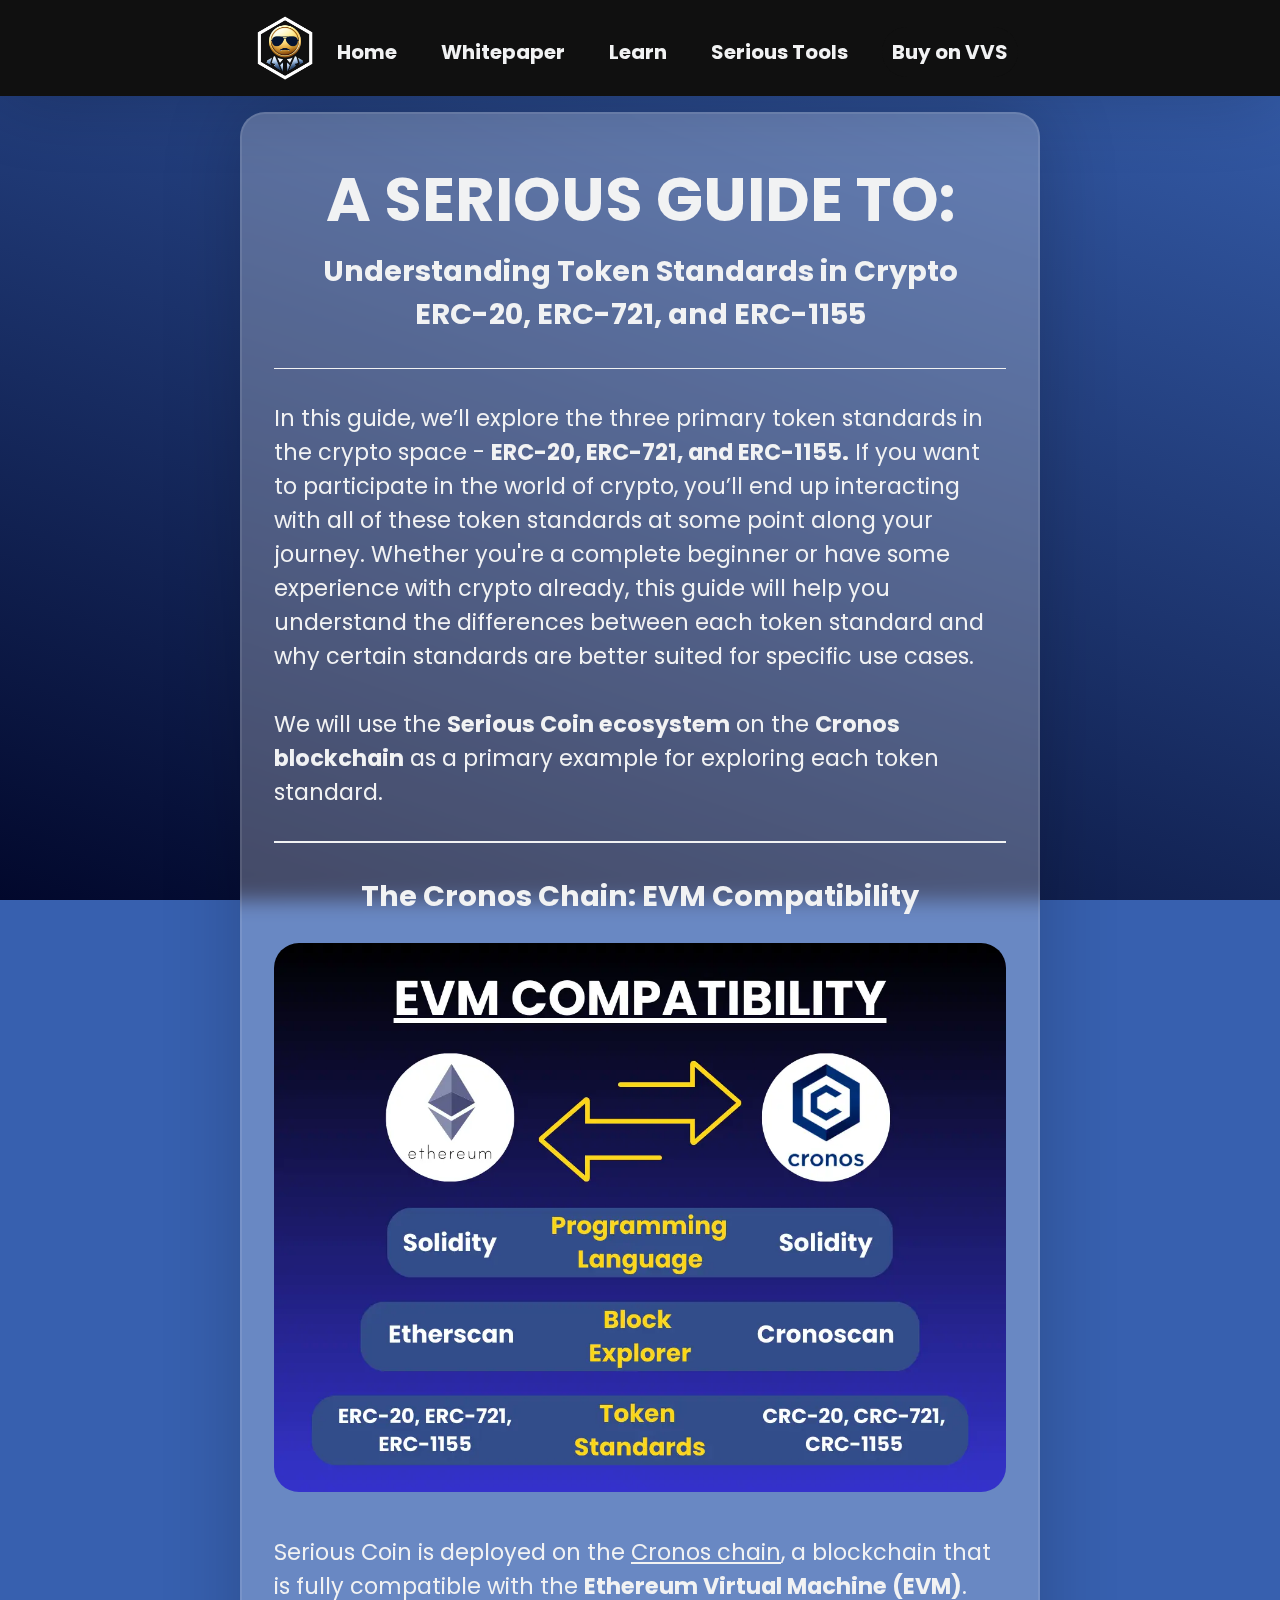
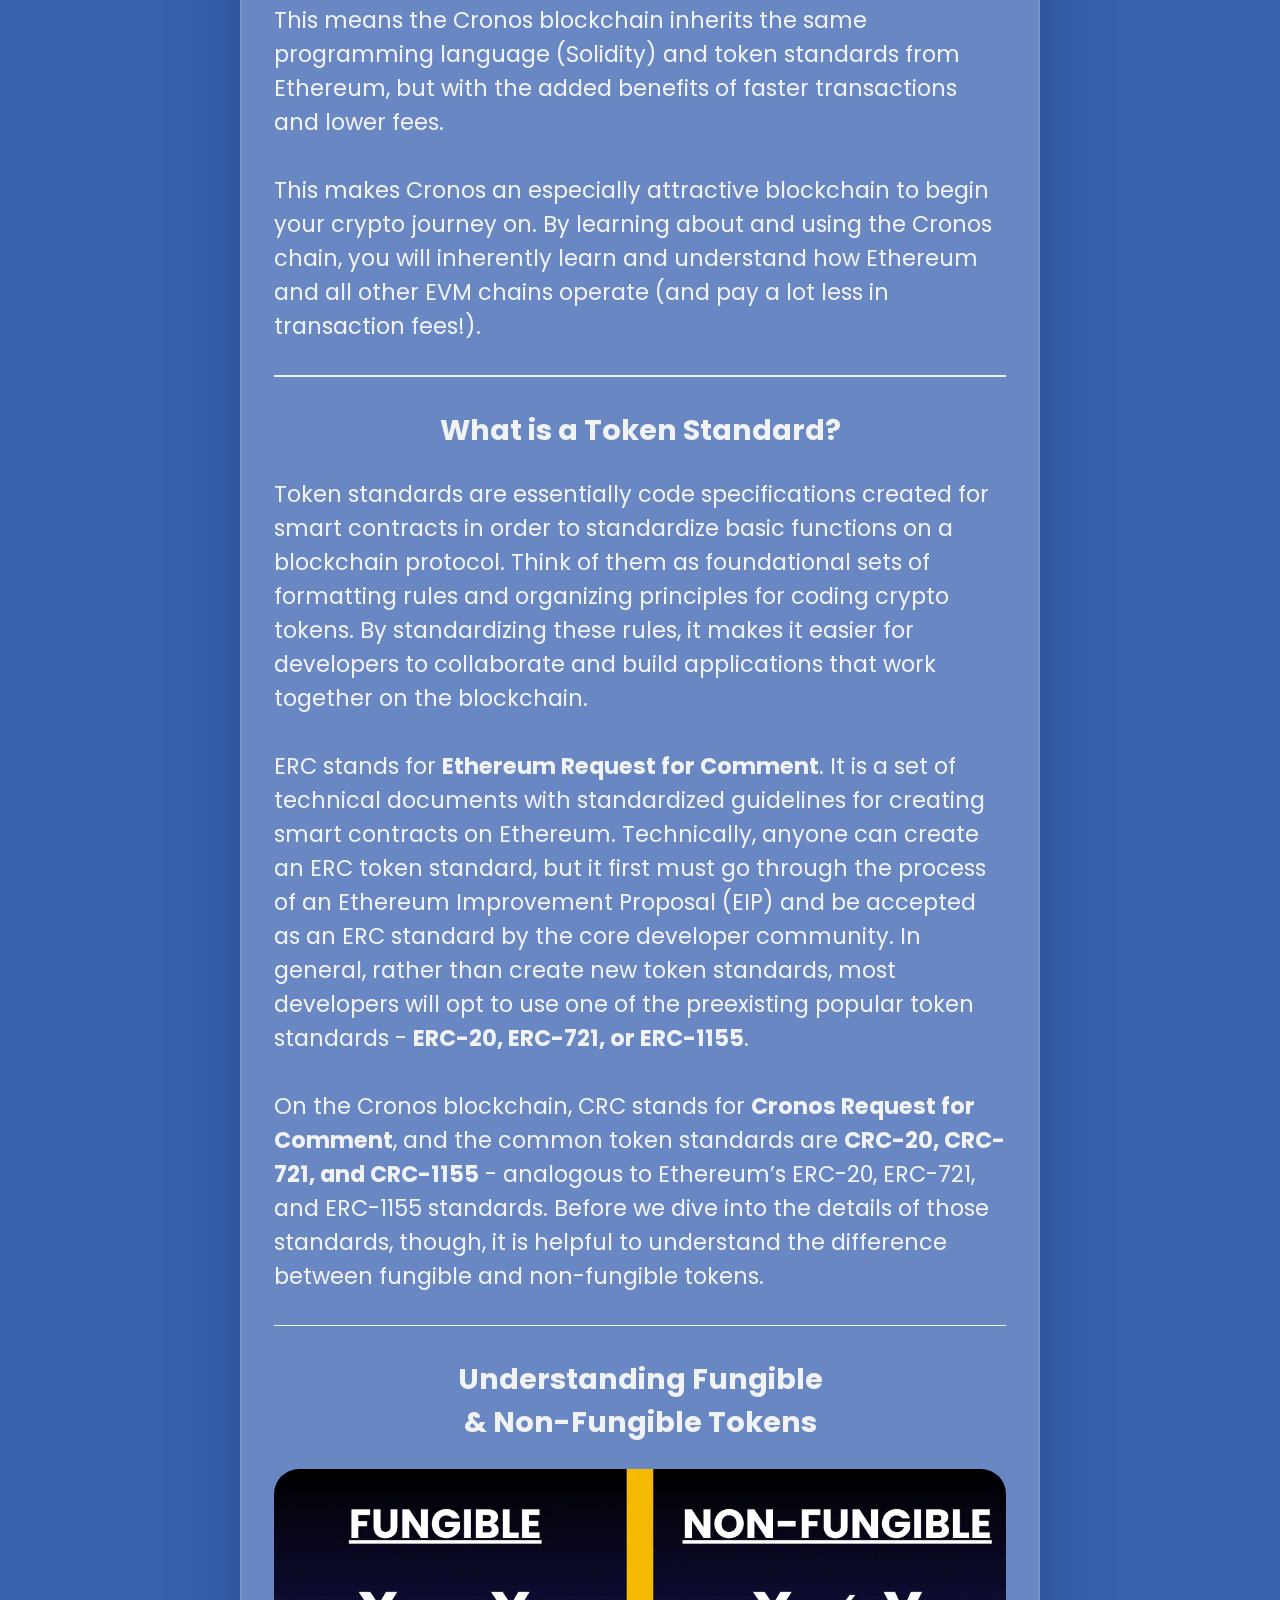
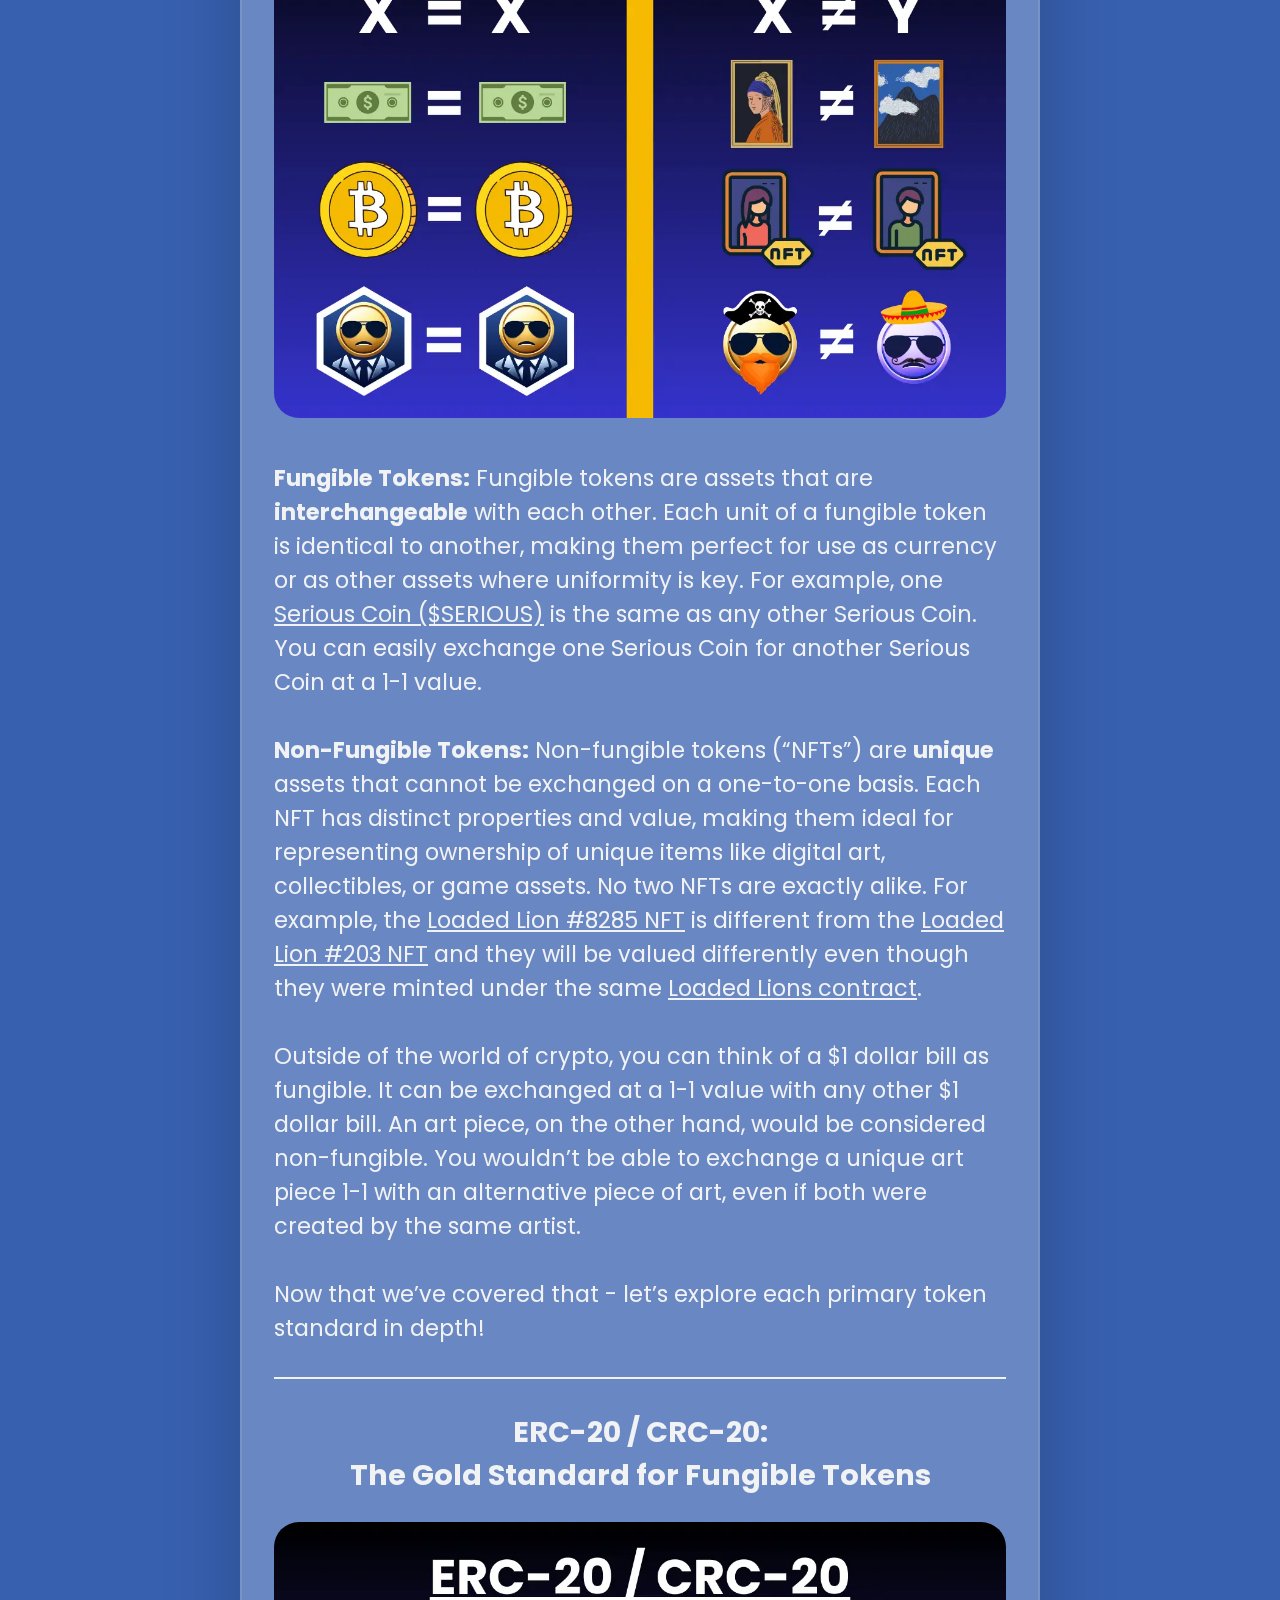
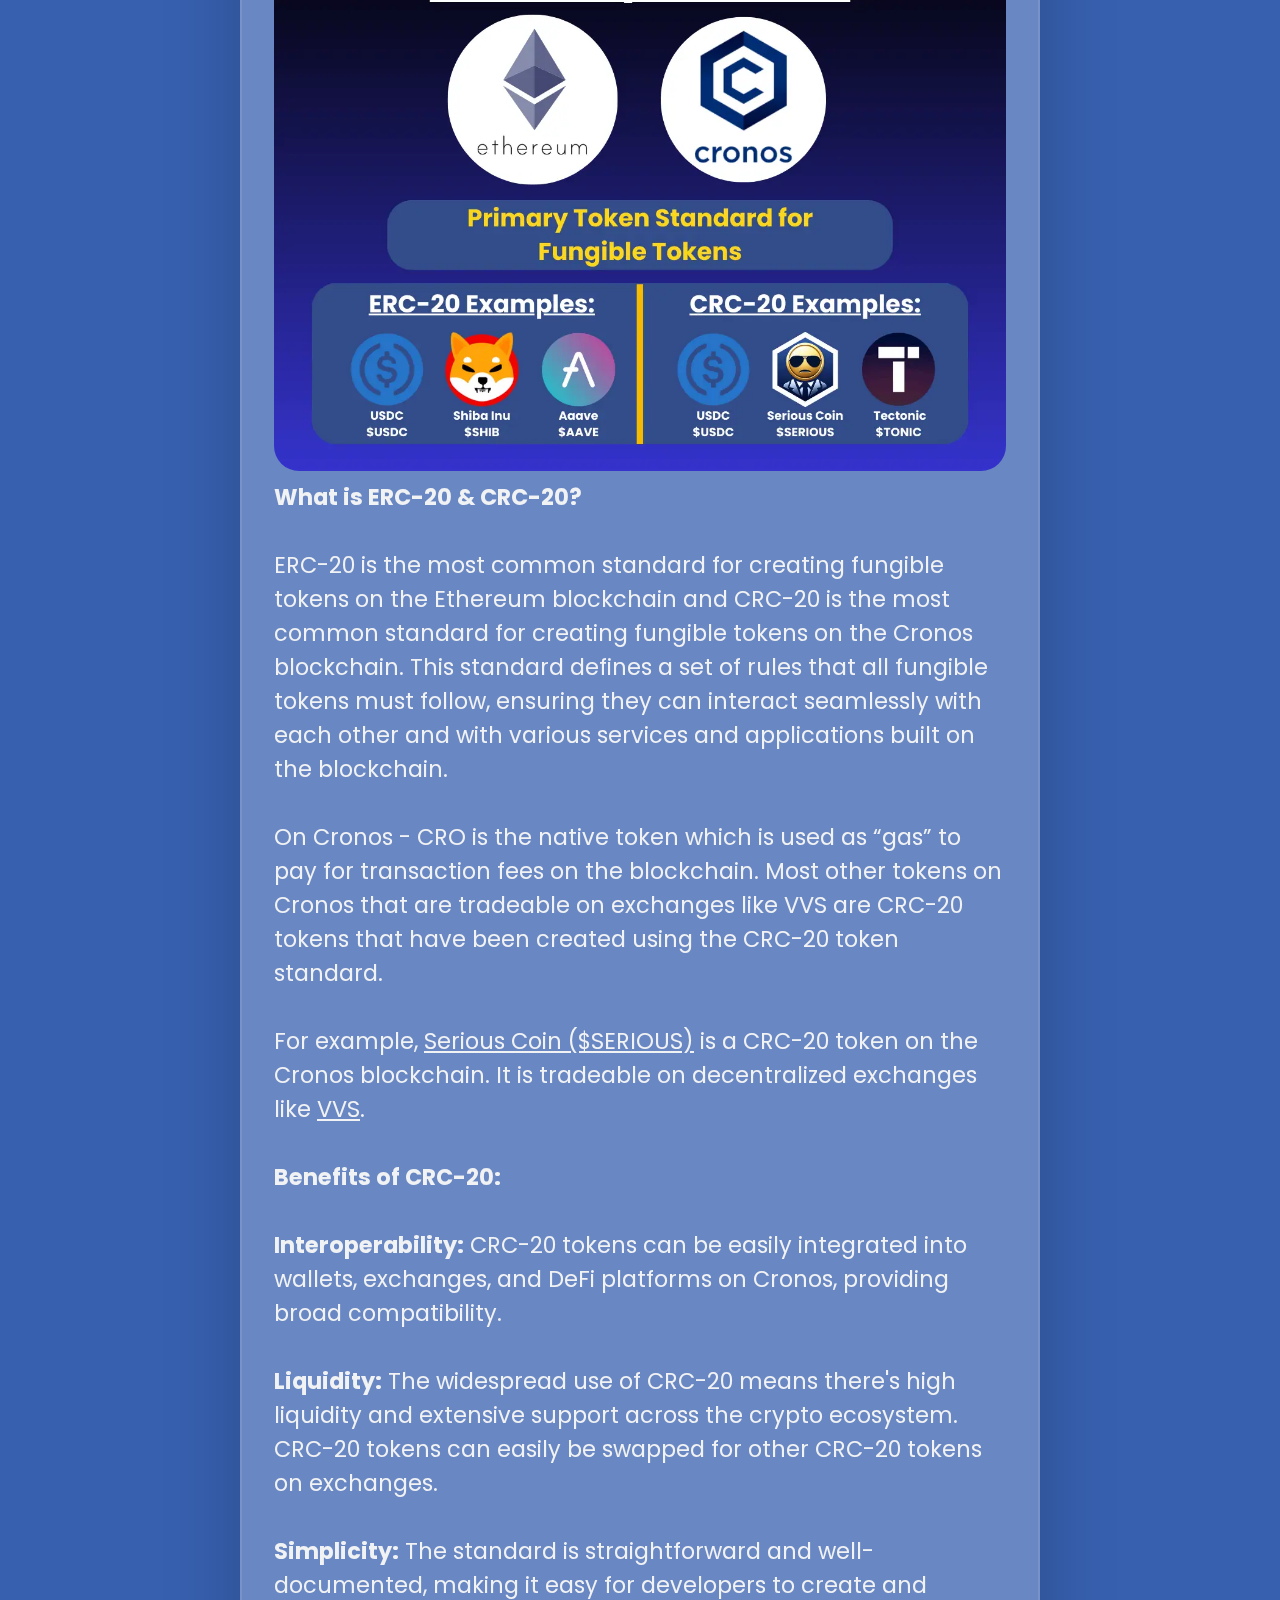
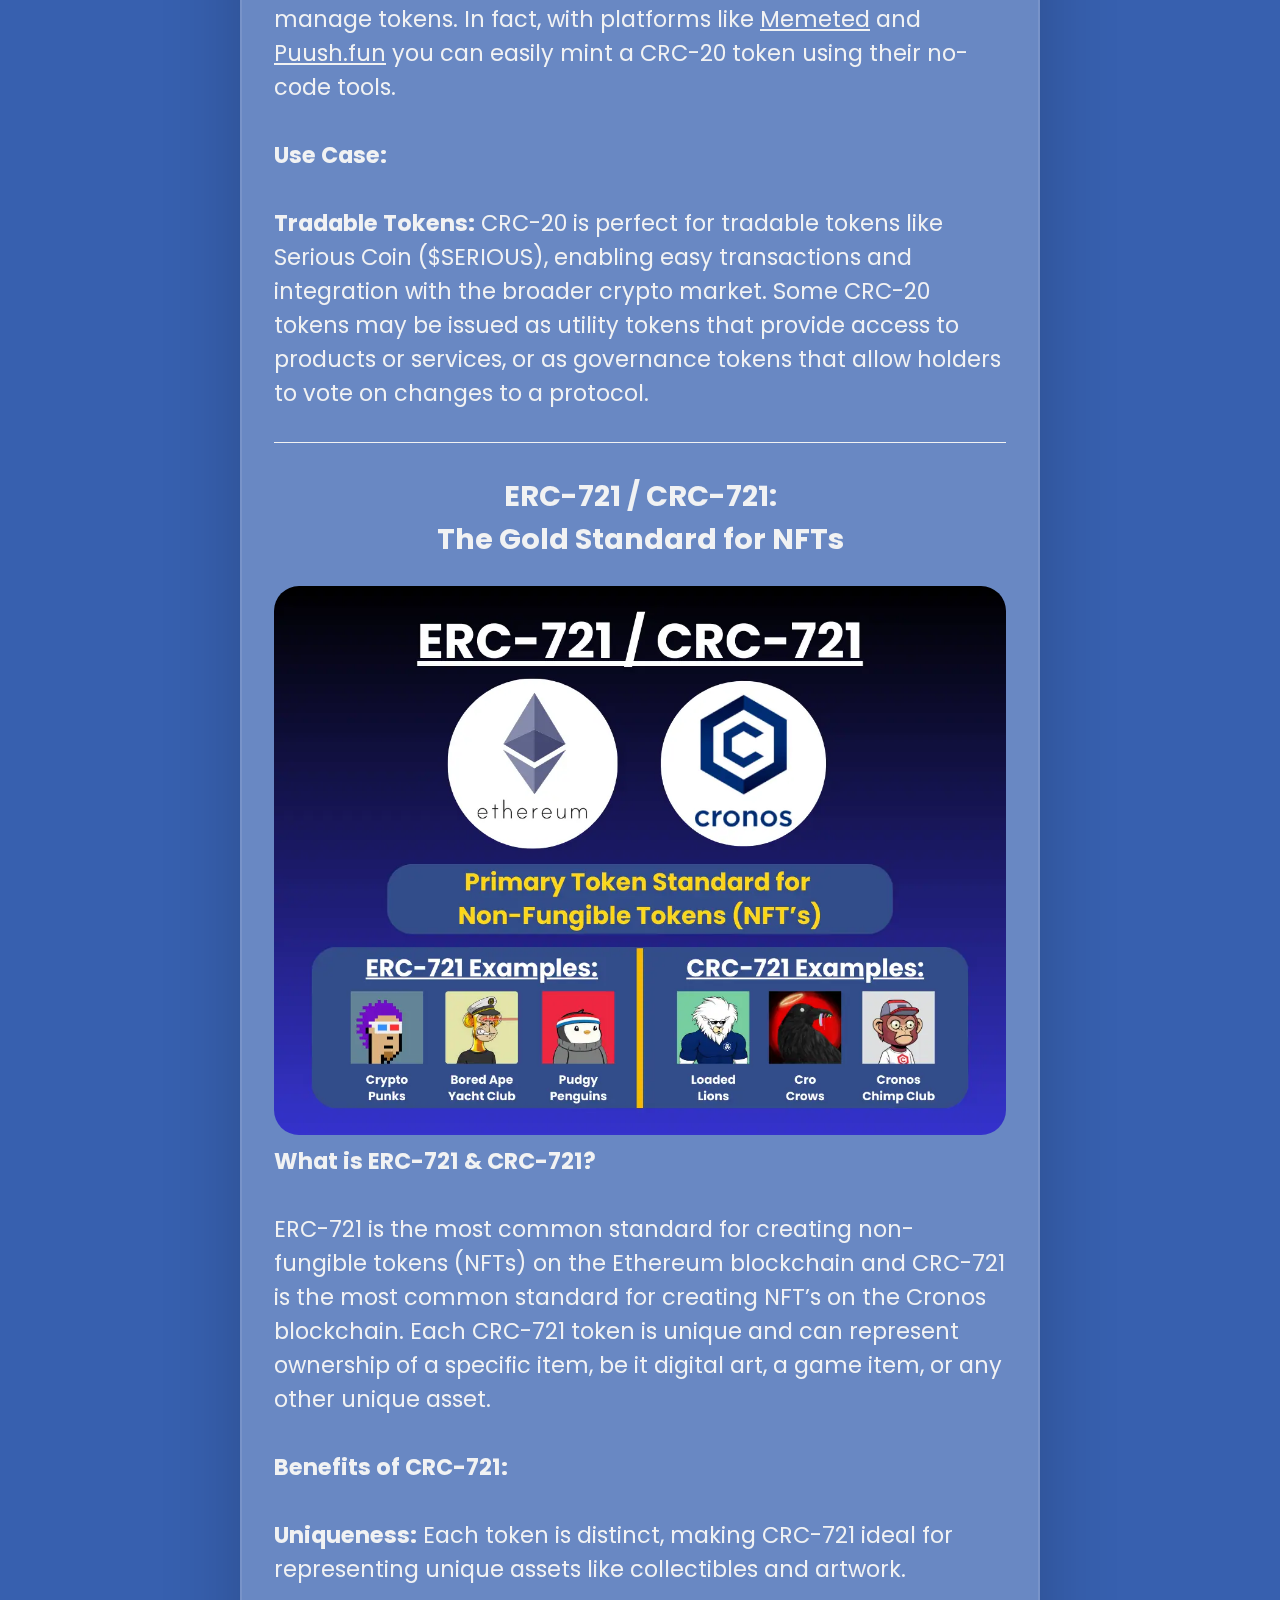
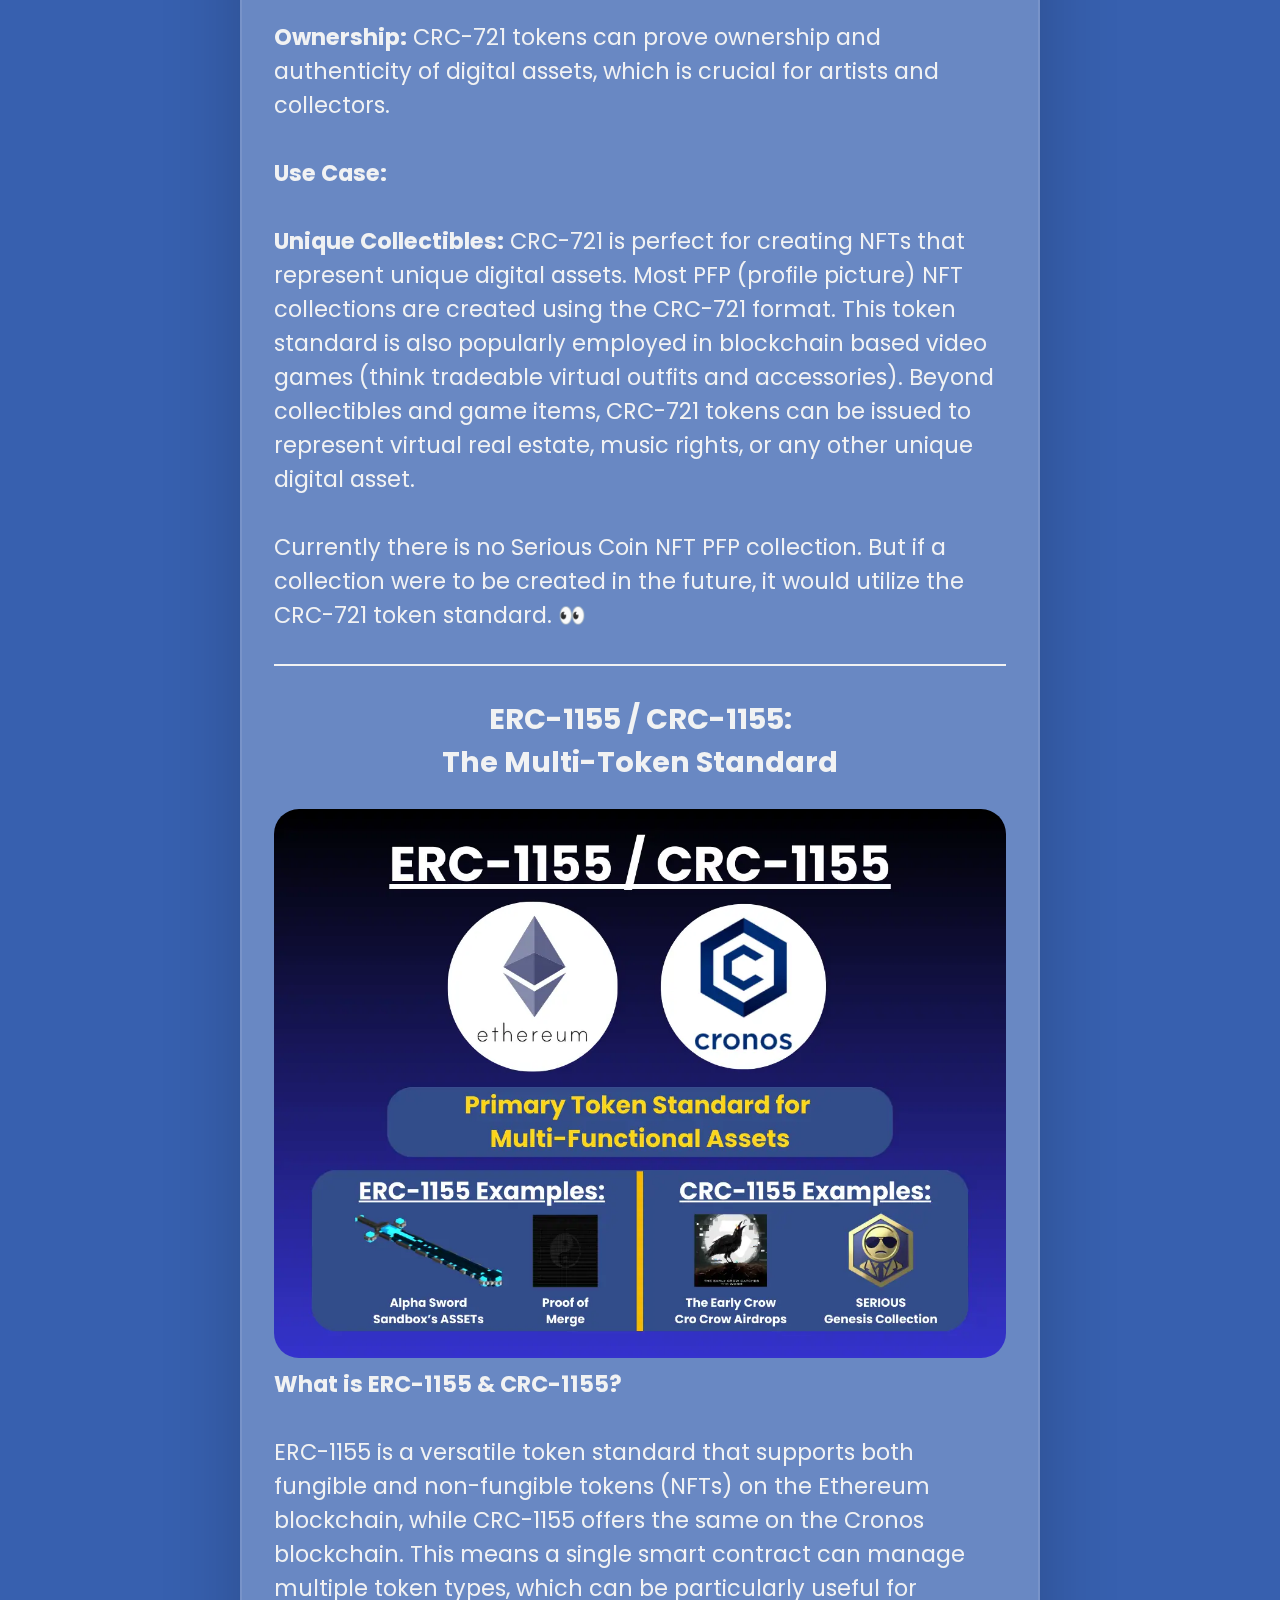
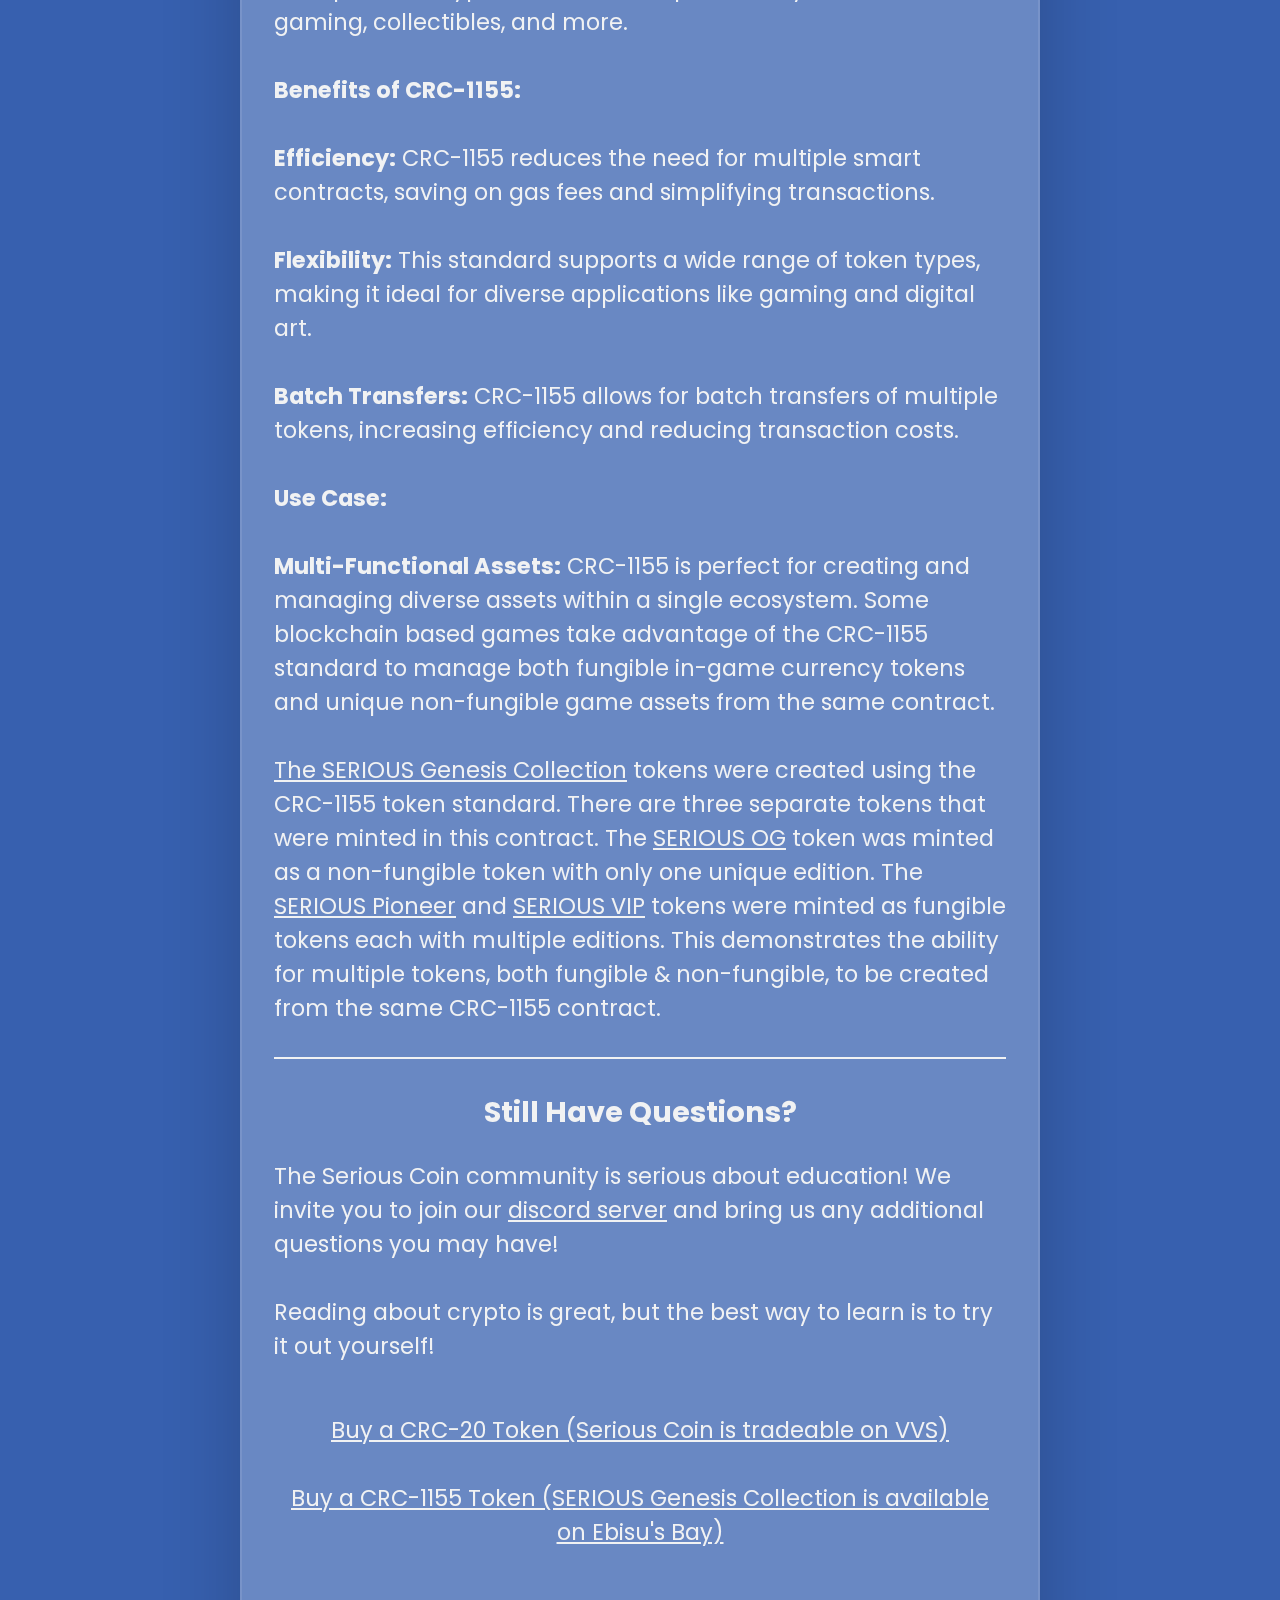
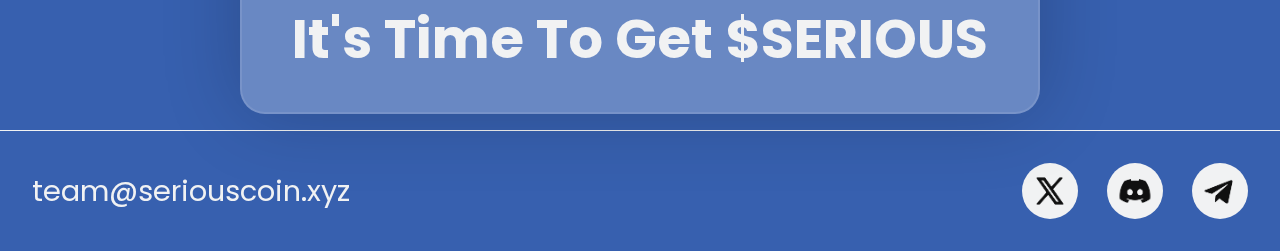
==== commit 8ecf9177: "Serious Website V2.9" ====
--- a/learn/index.html
+++ b/learn/index.html
@@ -101,7 +101,7 @@
                     </div>
                     <div class="whitepaper-divider"></div>
                     <div class="tokenstandards-title">
-                        <b>Understanding Fungible & Non-Fungible Tokens</b>
+                        <b>Understanding Fungible<br>& Non-Fungible Tokens</b>
                     </div>
                     <br>
                     <div class="introduction-text">
@@ -127,6 +127,7 @@
                     </div>
                     <br>
                     <div class="introduction-text">
+                        <img class="learn-image" src="/assets/serious-learn-erc20.webp">
                         <b>What is ERC-20 & CRC-20?</b>
                         <br><br>
                         ERC-20 is the most common standard for creating fungible tokens on the Ethereum blockchain and CRC-20 is the most common standard for creating fungible tokens on the Cronos blockchain.
@@ -157,6 +158,7 @@
                     </div>
                     <br>
                     <div class="introduction-text">
+                        <img class="learn-image" src="/assets/serious-learn-erc721.webp">
                         <b>What is ERC-721 & CRC-721?</b>
                         <br><br>
                         ERC-721 is the most common standard for creating non-fungible tokens (NFTs) on the Ethereum blockchain and CRC-721 is the most common standard for creating NFT’s on the Cronos blockchain.
@@ -180,6 +182,7 @@
                     </div>
                     <br>
                     <div class="introduction-text">
+                        <img class="learn-image" src="/assets/serious-learn-erc1155.webp">
                         <b>What is ERC-1155 & CRC-1155?</b>
                         <br><br>
                         ERC-1155 is a versatile token standard that supports both fungible and non-fungible tokens (NFTs) on the Ethereum blockchain, while CRC-1155 offers the same on the Cronos blockchain.
@@ -229,6 +232,36 @@
                     </div>
                 </div>
             </div>
+
+            <div class="footer-divider"></div>
+      
+            <div class="footer-section">
+                <div class="footer-info">
+                <p>
+                    team@seriouscoin.xyz
+                </p>
+                <ul>
+                    <div class="footer-social-icons">
+                    <a href="https://twitter.com/realseriouscoin" target="_blank">
+                        <div class="social-icon-container">
+                        <img class="footer-x-icon" src="/assets/serious-x-icon-thick.webp">
+                        </div>
+                    </a>
+                    <a href="https://discord.gg/8gzry5nnkn" target="_blank">
+                        <div class="social-icon-container">
+                        <img class="footer-discord-icon" src="/assets/serious-discord-icon.webp">
+                        </div>
+                    </a>
+                    <a href="https://t.me/serious_coin" target="_blank">
+                        <div class="social-icon-container">
+                        <img class="footer-telegram-icon" src="/assets/serious-tg-icon.webp">
+                        </div>
+                    </a>
+                    </div>
+                </ul>
+                </div>
+            </div>
+
         </div>
 
         <!-- Personal JS -->
--- a/style.css
+++ b/style.css
@@ -583,6 +583,7 @@
       border: 2px solid rgba(255, 255, 255, 0.1);
       box-shadow: 0 0 80px rgba(0, 0, 0, 0.2);
       backdrop-filter: blur(10px);
+      margin-bottom: 2em;
     }
     .tokenomics-title {
       display: flex;
@@ -677,7 +678,8 @@
     color: #f1f2f3;
     font-size: clamp(0.2rem, 2.2vw, 1.4rem);
     padding: 1em;
-    padding-top: 2em;
+    /* padding-top: 2em; */
+    padding-top: 0;
     padding-bottom: 2em;
     text-align: center;
   }
@@ -687,7 +689,7 @@
       display: flex;
       justify-content: center;
       padding: 1em;
-      padding-bottom: 0;
+      /* padding-bottom: 0; */
     }
 
     .whitepaper-container {
@@ -758,20 +760,30 @@
   /* Whitepaper Section End */
 
   /* Learn Section Start */
+    .tokenstandards-title h1{
+      font-size: clamp(0.1rem, 8vw, 3.8rem);
+      /* line-height: clamp(0.1rem, 8vw, 3.8rem); */
+      line-height: 0.25em;
+      margin-top: 0.75em;
+    }
+
     .tokenstandards-title {
       display: flex;
       flex-direction: column;
       justify-content: center;
       text-align: center;
       align-items: center;
+      /*
       font-size: clamp(0rem, 3.4vw, 1.8rem);
       line-height: clamp(0rem, 5vw, 2.6rem);
+      */
+      font-size: clamp(0.1rem, 4vw, 1.8rem);
       color: #f1f2f3;
       white-space: nowrap;
     }
 
     .introduction-text {
-      font-size: clamp(0.2rem, 3.6vw, 1.4rem);
+      font-size: clamp(0.1rem, 3.8vw, 1.4rem);
       color: #f1f2f3;
     }
     
@@ -1000,6 +1012,10 @@
     transform: none;
   }
 
+  .tokenomics-section {
+    margin-bottom: 1em;
+  }
+
   .tokenomics-split-container {
     grid-template-columns: 1fr;
     grid-template-rows: 1fr 1fr;
@@ -1035,7 +1051,7 @@
 }
 
 /* For Navbar */
-@media only screen and (max-width: 860px) {
+@media only screen and (max-width: 870px) {
   nav{
     justify-content: space-between;
   }
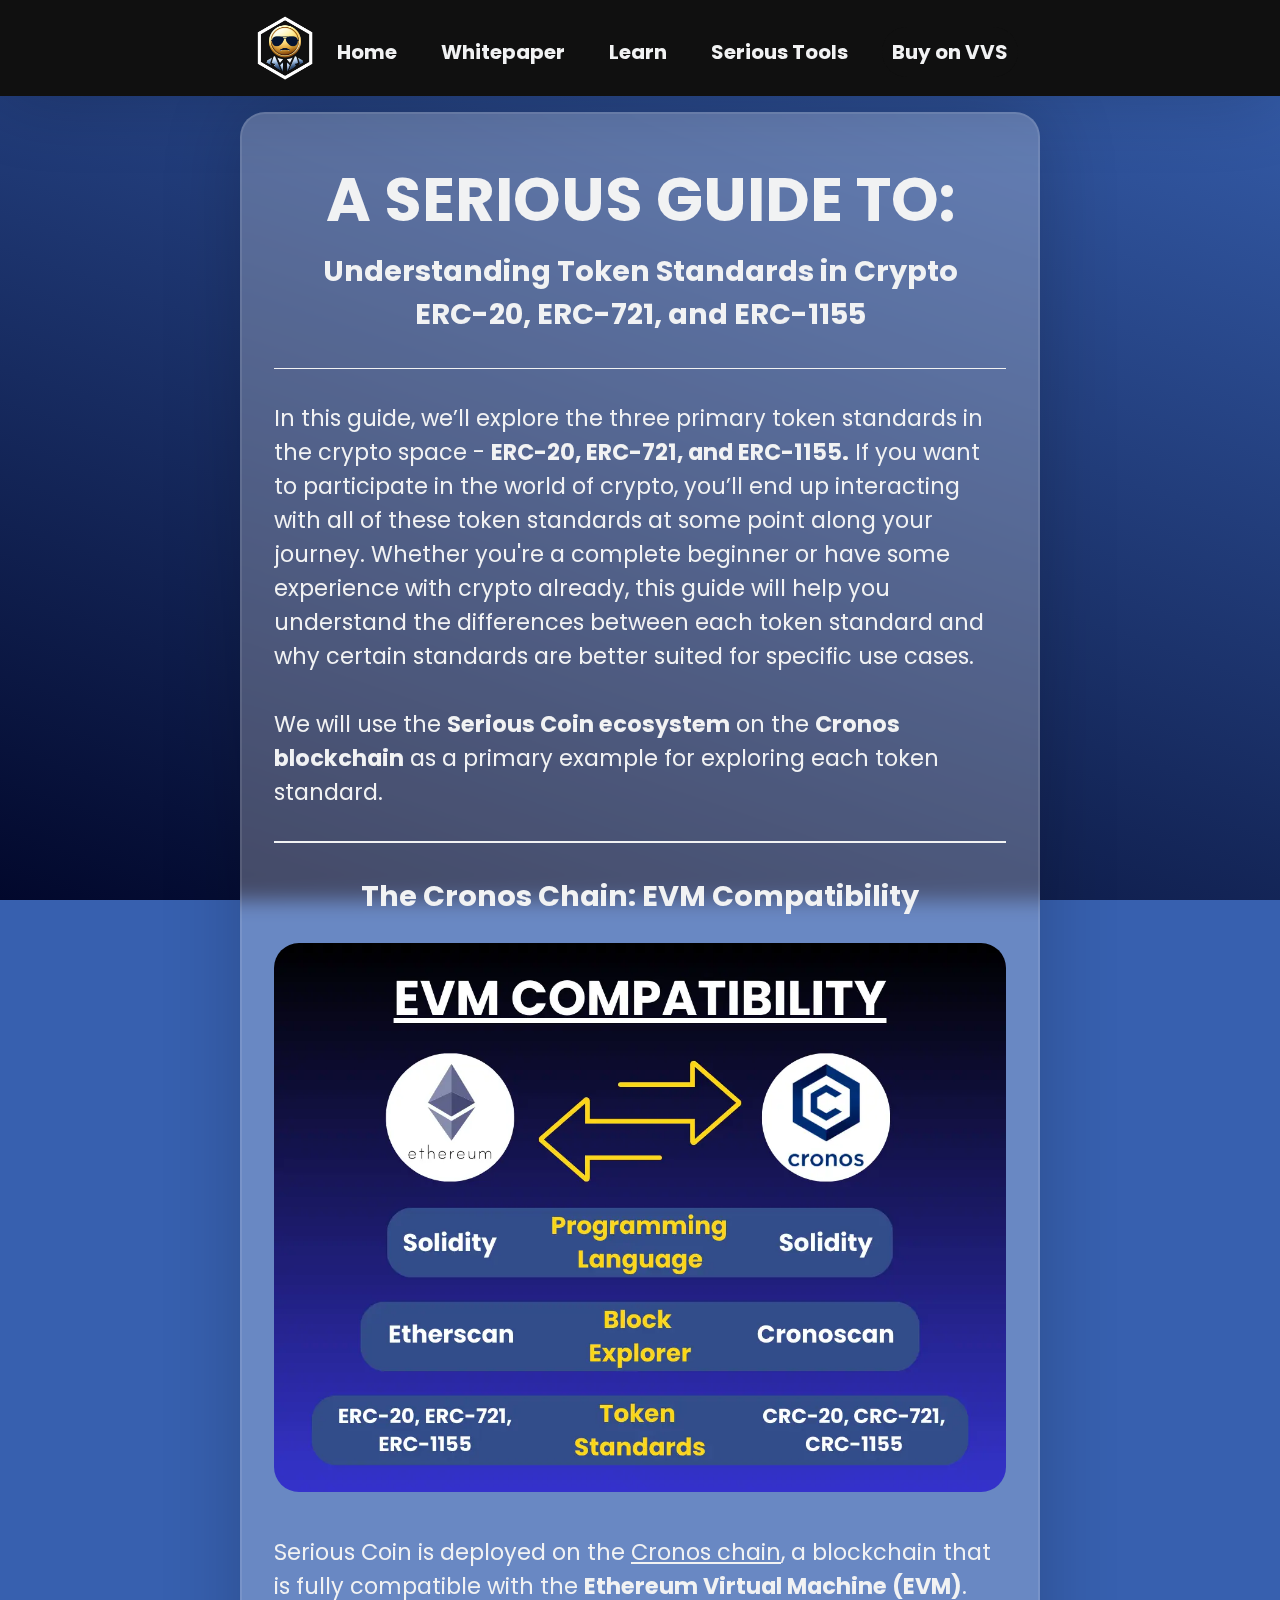
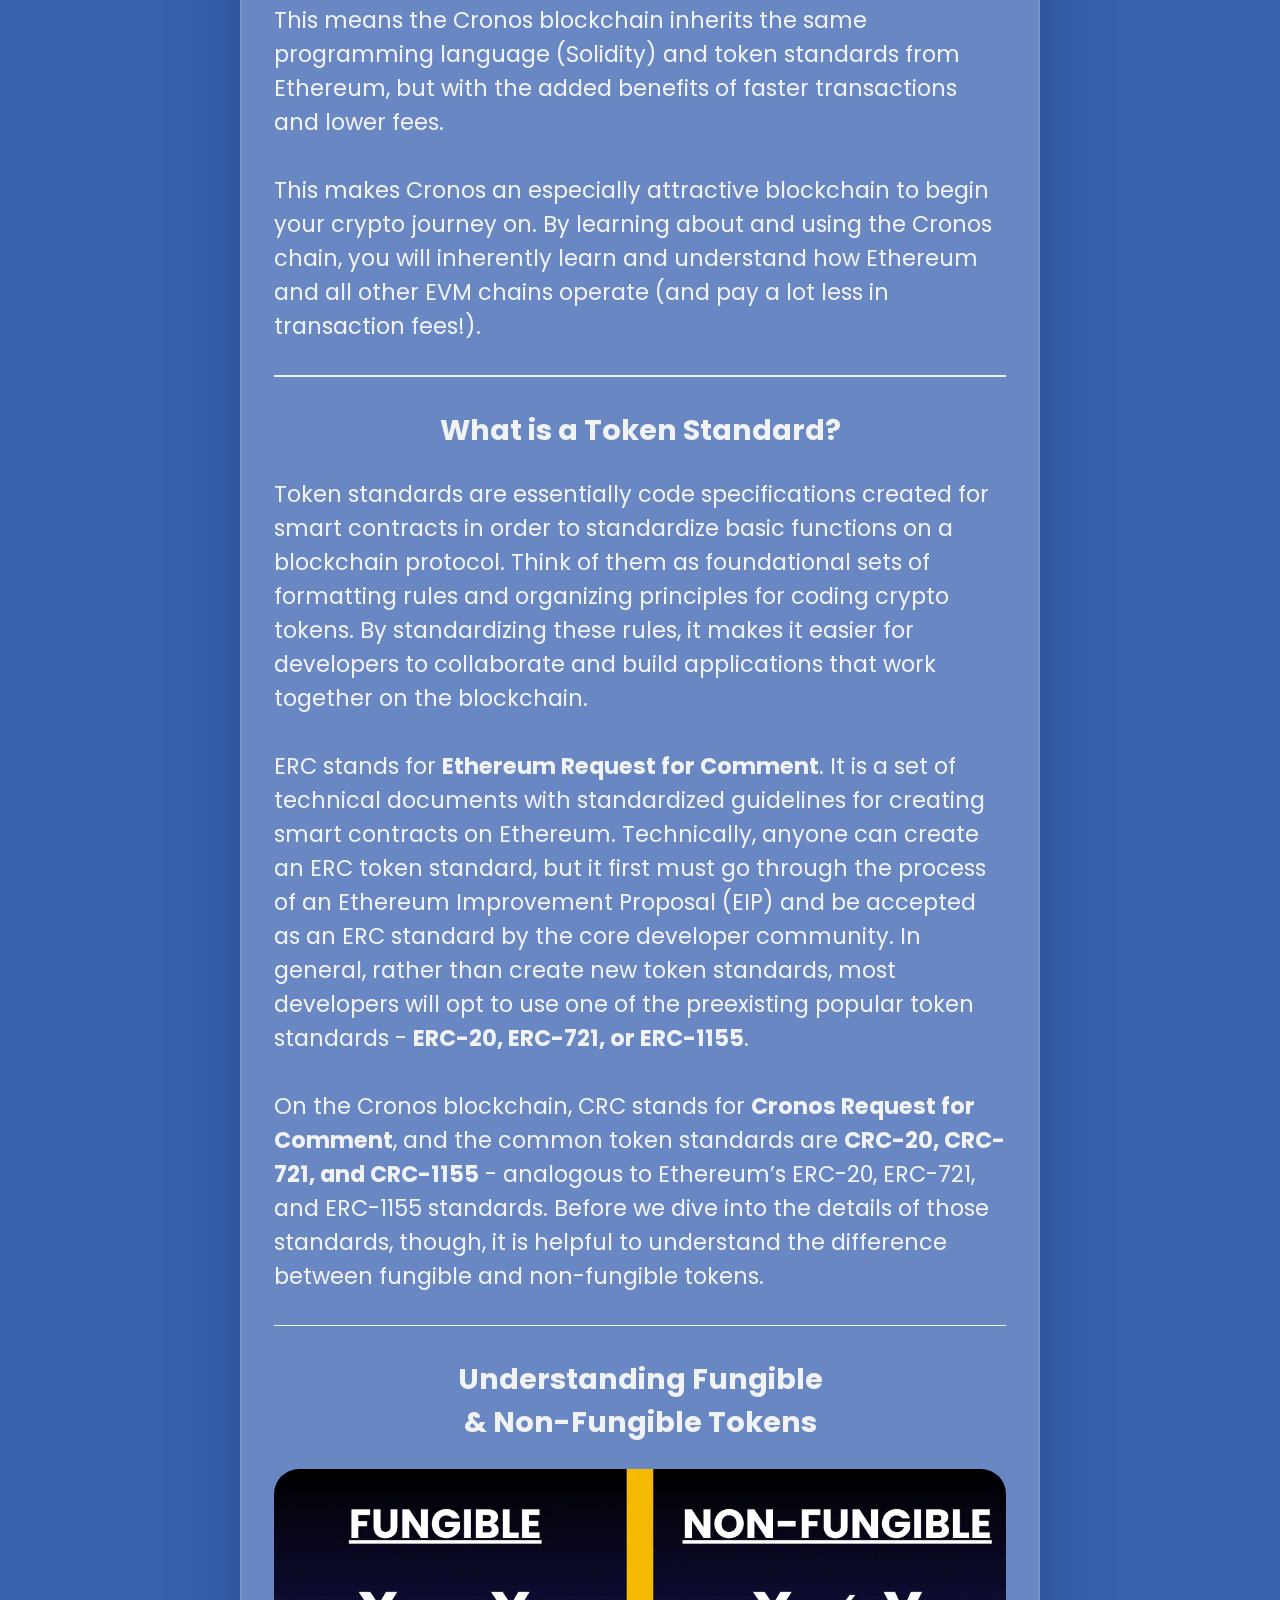
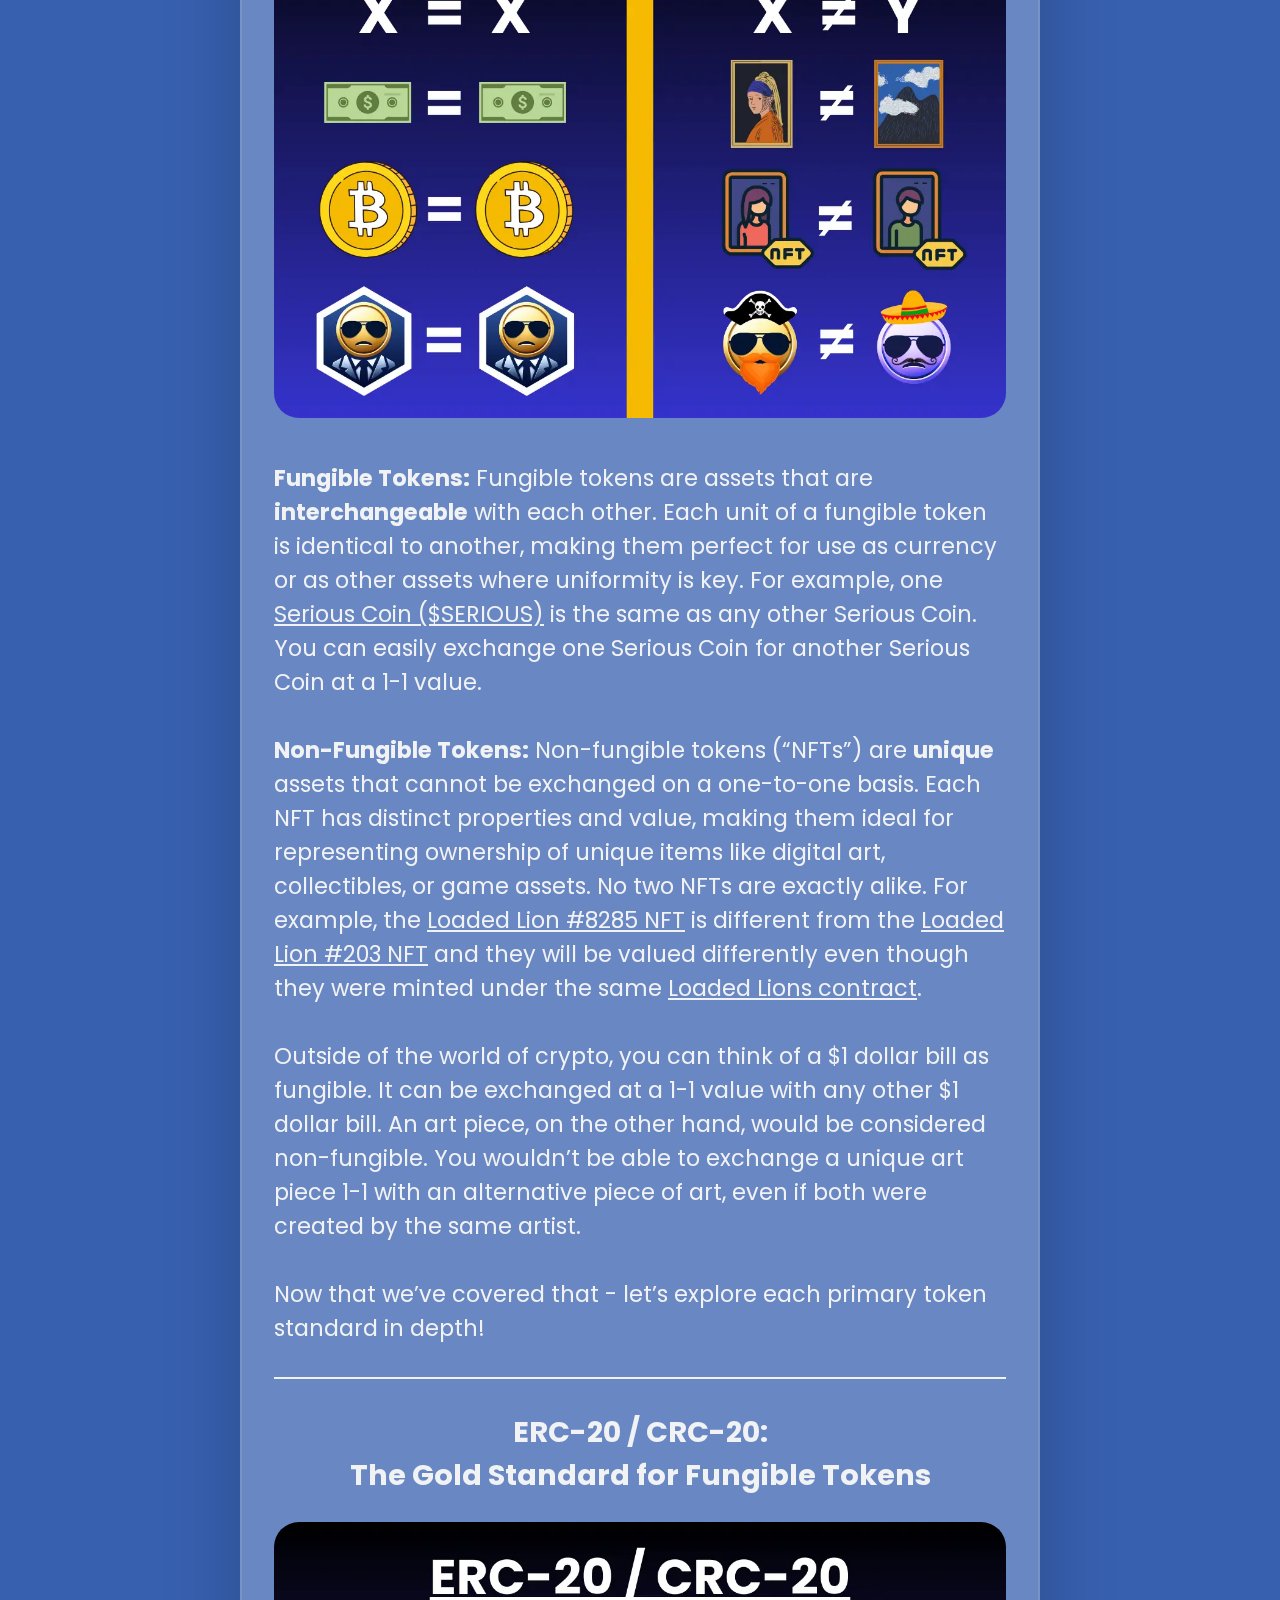
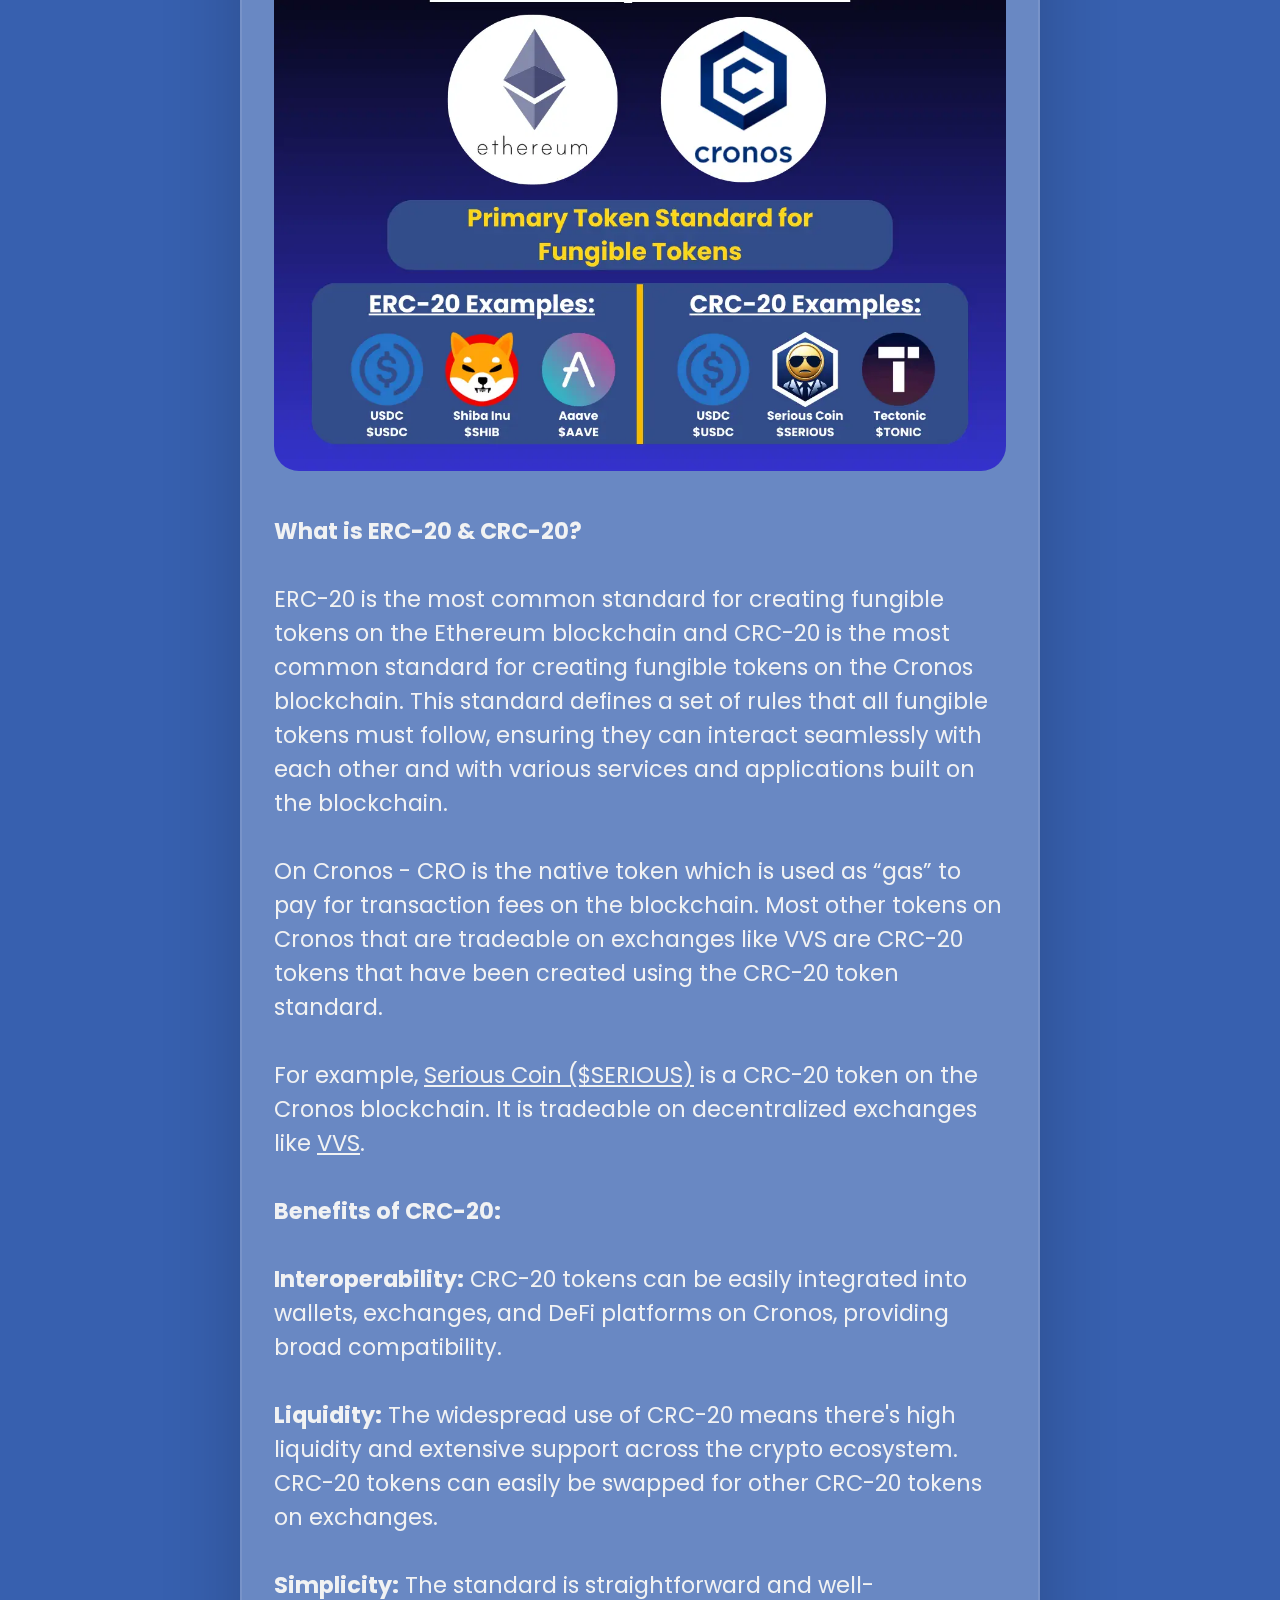
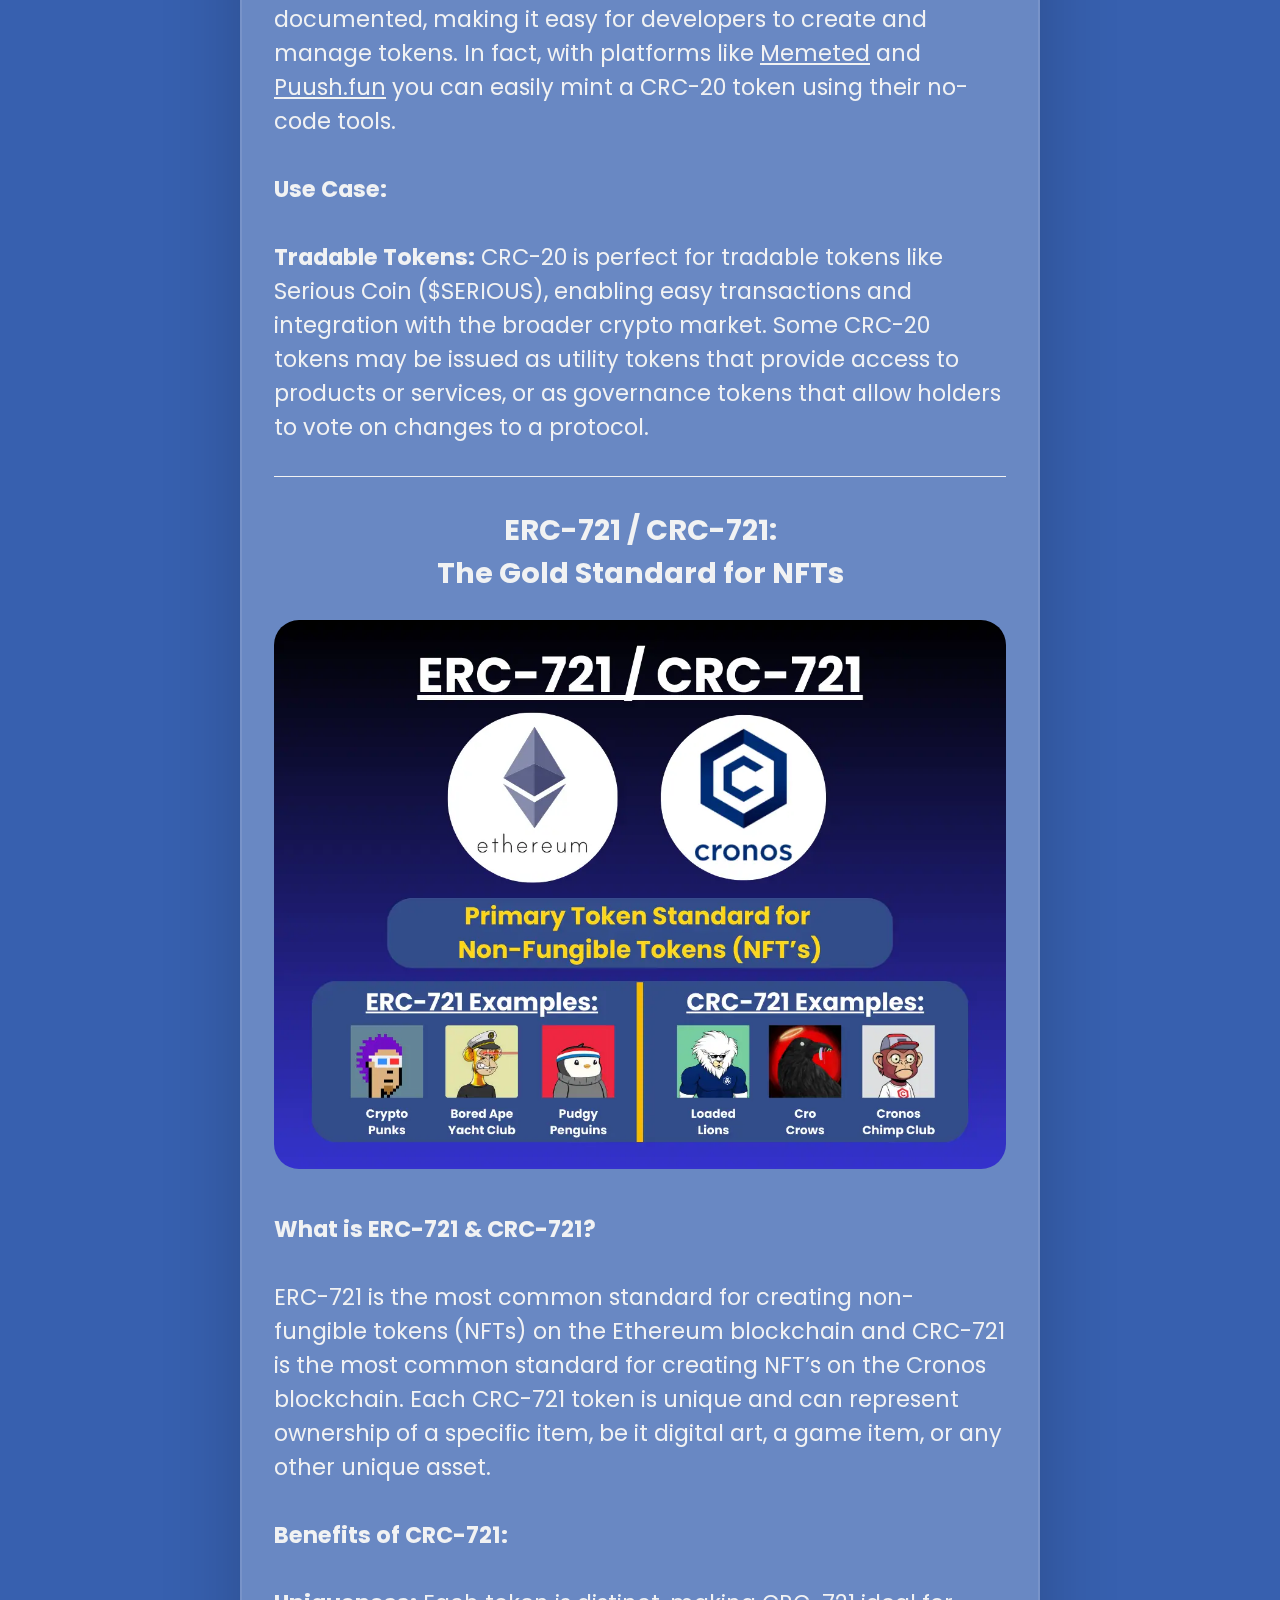
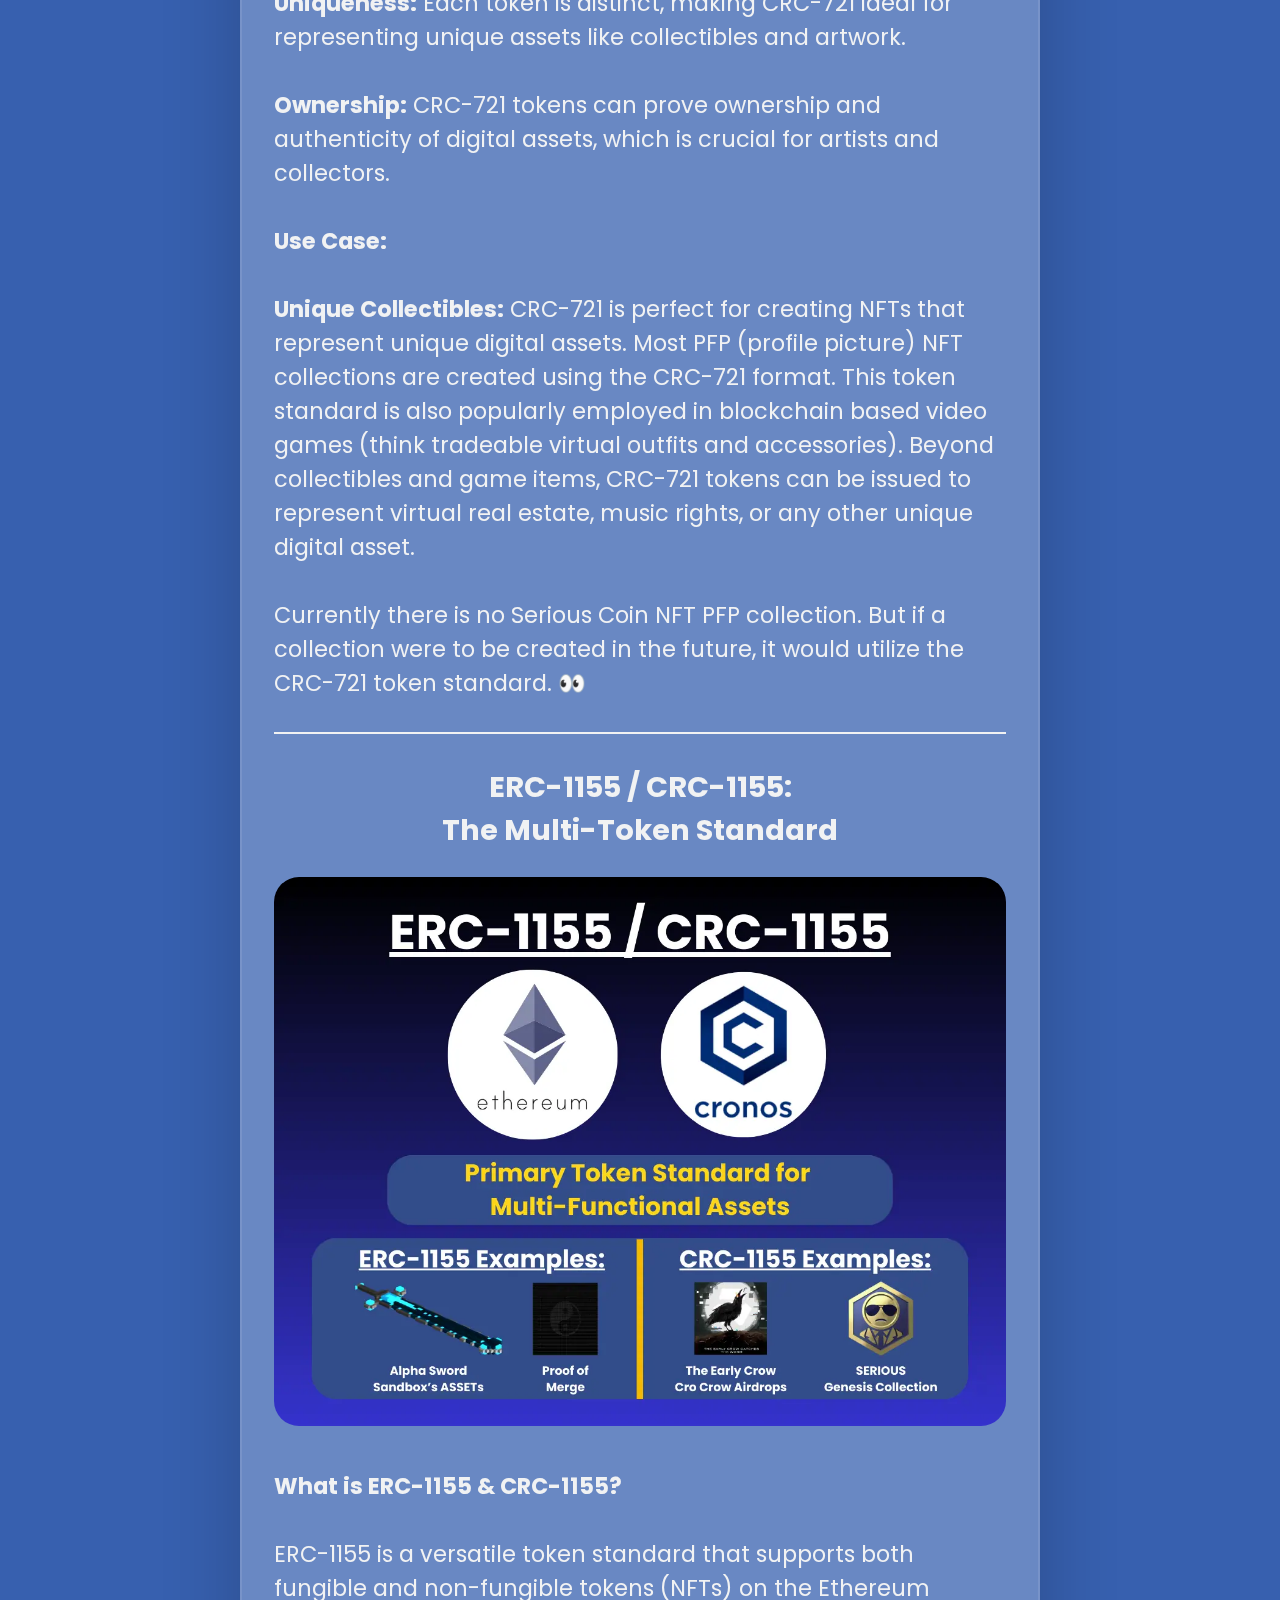
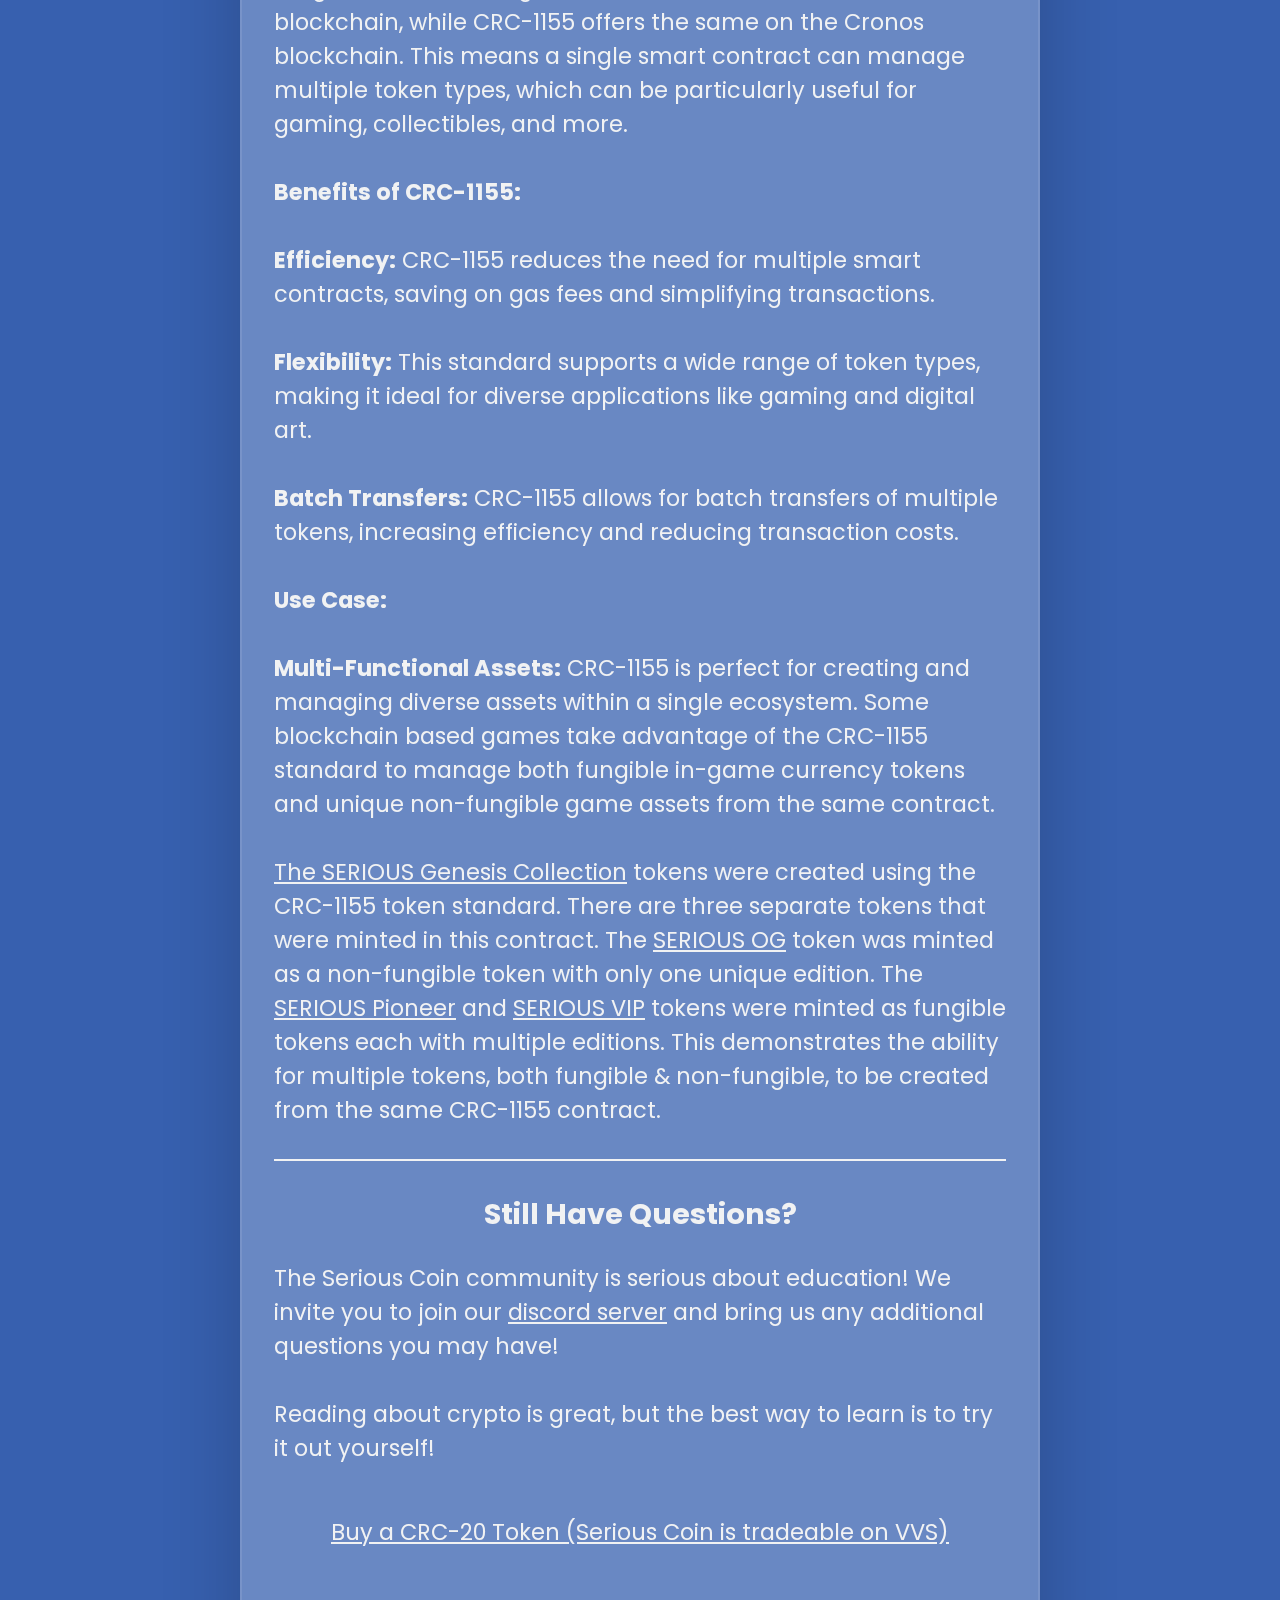
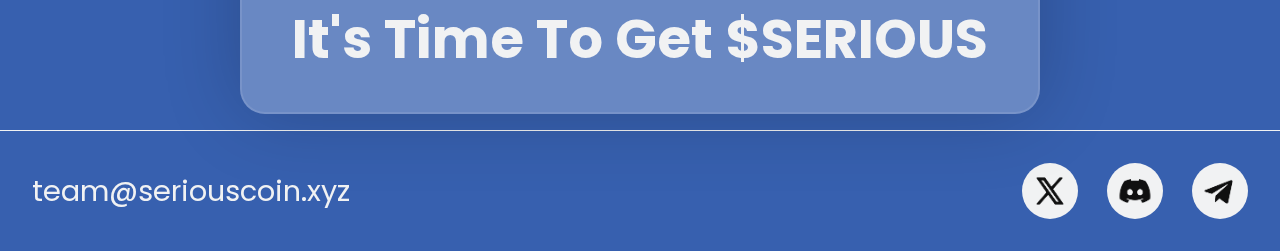
==== commit 2989aa32: "Serious Website v3.0" ====
--- a/learn/index.html
+++ b/learn/index.html
@@ -113,7 +113,7 @@
                         <br><br>
                         <b>Non-Fungible Tokens:</b> Non-fungible tokens (“NFTs”) are <b>unique</b> assets that cannot be exchanged on a one-to-one basis.
                         Each NFT has distinct properties and value, making them ideal for representing ownership of unique items like digital art, collectibles, or game assets.
-                        No two NFTs are exactly alike. For example, the <a href="https://cronoscan.com/nft/0xea1635a0e9344d933df42c0fd494d39bce865dc4/8285" target="_blank">Loaded Lion #8285 NFT</a> is different from the <a href="https://cronoscan.com/nft/0xea1635a0e9344d933df42c0fd494d39bce865dc4/203" target="_blank">Loaded Lion #203 NFT</a> and they will be valued differently even though they were minted under the same <a href="https://cronoscan.com/token/0xea1635a0e9344d933df42c0fd494d39bce865dc4" target="_blank">Loaded Lions contract</a>.
+                        No two NFTs are exactly alike. For example, the <a href="https://cronoscan.com/nft/0xea1635a0e9344d933df42c0fd494d39bce865dc4/8285" target="_blank">Loaded Lion #8285 NFT</a> is different from the <a href="https://cronoscan.com/nft/0xea1635a0e9344d933df42c0fd494d39bce865dc4/203" target="_blank">Loaded Lion #203 NFT</a> and they will be valued differently even though they were minted under the same <a href="https://cronoscan.com/address/0xea1635a0e9344d933df42c0fd494d39bce865dc4" target="_blank">Loaded Lions contract</a>.
                         <br><br>
                         Outside of the world of crypto, you can think of a $1 dollar bill as fungible.
                         It can be exchanged at a 1-1 value with any other $1 dollar bill. An art piece, on the other hand, would be considered non-fungible.
@@ -128,6 +128,7 @@
                     <br>
                     <div class="introduction-text">
                         <img class="learn-image" src="/assets/serious-learn-erc20.webp">
+                        <br><br>
                         <b>What is ERC-20 & CRC-20?</b>
                         <br><br>
                         ERC-20 is the most common standard for creating fungible tokens on the Ethereum blockchain and CRC-20 is the most common standard for creating fungible tokens on the Cronos blockchain.
@@ -159,6 +160,7 @@
                     <br>
                     <div class="introduction-text">
                         <img class="learn-image" src="/assets/serious-learn-erc721.webp">
+                        <br><br>
                         <b>What is ERC-721 & CRC-721?</b>
                         <br><br>
                         ERC-721 is the most common standard for creating non-fungible tokens (NFTs) on the Ethereum blockchain and CRC-721 is the most common standard for creating NFT’s on the Cronos blockchain.
@@ -183,6 +185,7 @@
                     <br>
                     <div class="introduction-text">
                         <img class="learn-image" src="/assets/serious-learn-erc1155.webp">
+                        <br><br>
                         <b>What is ERC-1155 & CRC-1155?</b>
                         <br><br>
                         ERC-1155 is a versatile token standard that supports both fungible and non-fungible tokens (NFTs) on the Ethereum blockchain, while CRC-1155 offers the same on the Cronos blockchain.
@@ -223,8 +226,10 @@
                     <br><br>
                     <div class="final-links">
                         <a href="https://vvs.finance/swap?inputCurrency=CRO&outputCurrency=0x7E575f50777f5096f323EB063fD80BA447627060" target="_blank">Buy a CRC-20 Token (Serious Coin is tradeable on VVS)</a>
+                        <!--
                         <br><br>
                         <a href="https://app.ebisusbay.com/" target="_blank">Buy a CRC-1155 Token (SERIOUS Genesis Collection is available on Ebisu's Bay)</a>
+                        -->
                     </div>
                     <br><br>
                     <div class="its-time-to-get-serious">
